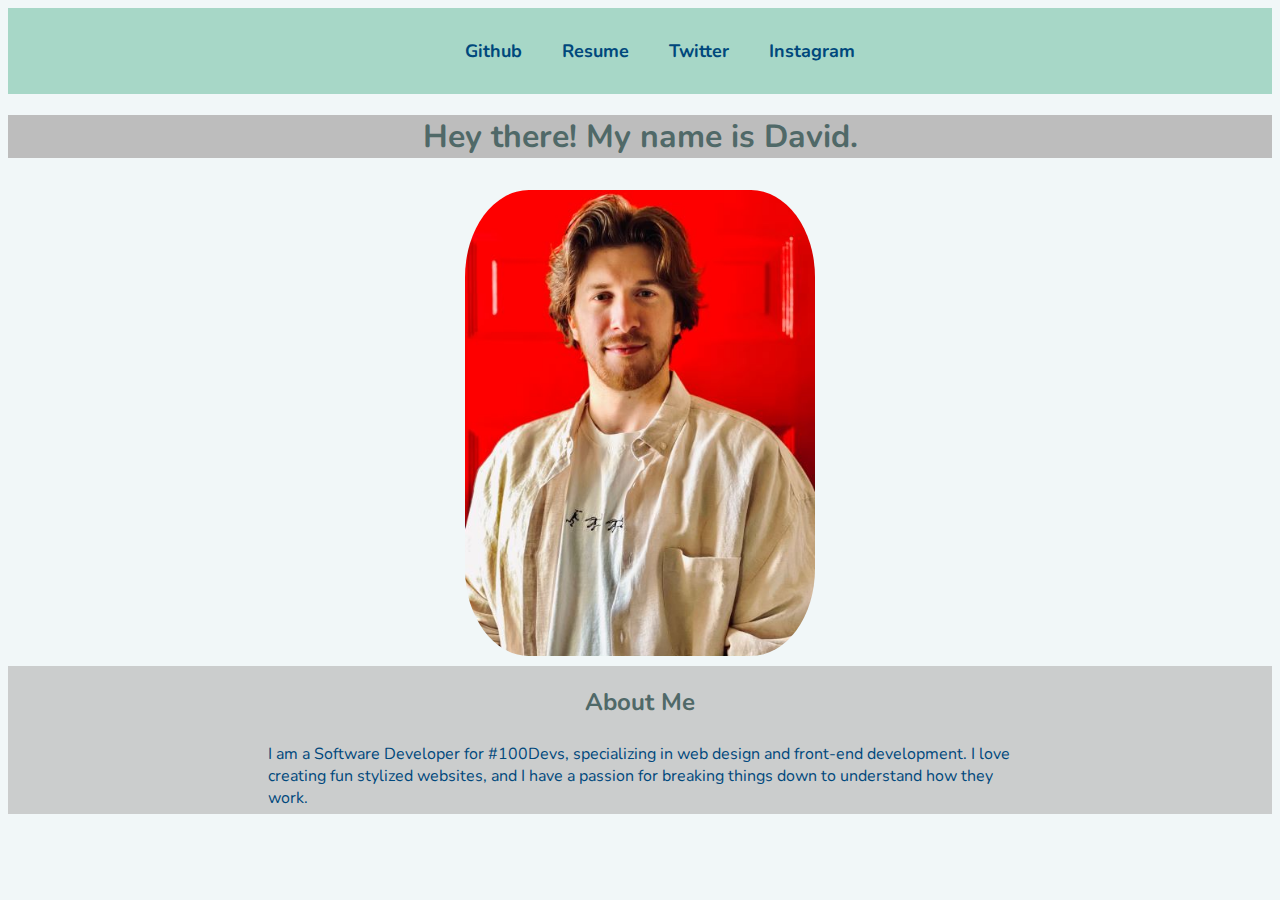
==== src/index.html @ 5378ad56 "updated some styles and added variables to js file" ====
<!DOCTYPE html>
<html lang="en">
<head>
  <meta charset="UTF-8">
  <meta name="viewport" content="width=device-width, initial-scale=1.0">
  <title>David Cummings</title>
  <link rel="stylesheet" href="./style.css">
  <link rel="preconnect" href="https://fonts.gstatic.com">
  <link href="https://fonts.googleapis.com/css2?family=Nunito&display=swap" rel="stylesheet">
</head>
<body>
  <nav>
    <ul class="nav-list">
      <li class="li-github">Github</li>
      <li class="li-resume">Resume</li>
      <li class="li-twitter">Twitter</li>
      <li class="li-instagram">Instagram</li>
    </ul>
  </nav>
  <header>
    <h1 class="header-h1">Hey there!  My name is David.</h1>
  </header>
  <div class="img-container">
    <img class="portfolio-photo" src="/Images/portfoliophoto(small).jpg" alt="no image">
  </div>
  <main>
    <h2 class="about-me-h2">About Me</h2>
    <p class="about-me-p">
      I am a Software Developer for #100Devs, specializing in web design and front-end development.  I love creating fun stylized websites, and I have a passion
      for breaking things down to understand how they work.
    </p>
  </main>  
  <script src="./script.js"></script>
</body>
</html>
---- src/style.css ----
* {
  font-family: 'Nunito', sans-serif;
}

html {
  background: rgba(235, 244, 245, 0.685);
}

.header-h1 {
  background: rgb(189, 189, 189);
}

.header-h1, .about-me-h2 {
  color: #506968;
}

nav {
  display: flex;
  justify-content: center;
  align-items: center;
}

.nav-list, .about-me-p {
  color: #00487C;
}

.header-h1 {
  text-align: center;
}

nav {
  width: 100%;
  background: #64bb9a86;
}

.nav-list {
  display: inline-flex;
  list-style-type: none;
}

.nav-list li:hover {
  background: #549e8286;
  text-decoration: underline;
}

.nav-list li {
  font-size: large;
  font-weight: 700;
  align-items: center;
  justify-content: center;
  padding: 15px 20px;
  cursor: pointer;
}

main {
  background: rgba(185, 185, 185, 0.692);
  display: flex;
  flex-direction: column;
  justify-content: space-between;
}

main > h2 {
  text-align: center;
}

main > p {
  margin: 5px 20px;
  padding: 0 15rem;
}

.img-container {
  display: flex;
  align-items: center;
  justify-content: center;
}

.portfolio-photo {
  max-width: 350px;
  max-height: 466px;
  border-radius: 20%;
  padding: 10px;
}
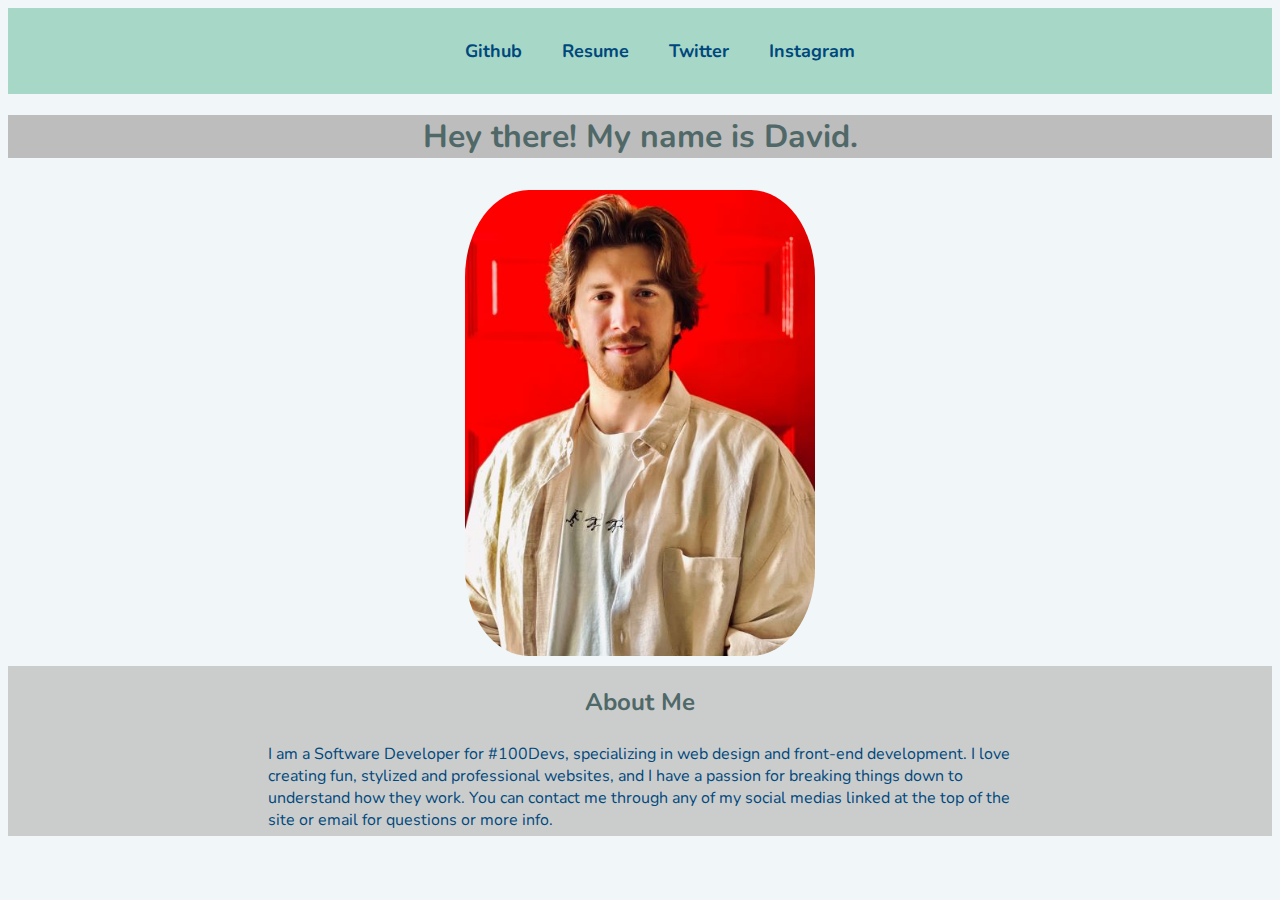
==== commit 9489f142: "updated text" ====
--- a/src/index.html
+++ b/src/index.html
@@ -26,8 +26,8 @@
   <main>
     <h2 class="about-me-h2">About Me</h2>
     <p class="about-me-p">
-      I am a Software Developer for #100Devs, specializing in web design and front-end development.  I love creating fun stylized websites, and I have a passion
-      for breaking things down to understand how they work.
+      I am a Software Developer for #100Devs, specializing in web design and front-end development.  I love creating fun, stylized and professional websites, and I have a passion
+      for breaking things down to understand how they work.  You can contact me through any of my social medias linked at the top of the site or email for questions or more info.
     </p>
   </main>  
   <script src="./script.js"></script>
--- a/src/style.css
+++ b/src/style.css
@@ -39,7 +39,6 @@
 }
 
 .nav-list li:hover {
-  background: #549e8286;
   text-decoration: underline;
 }
 
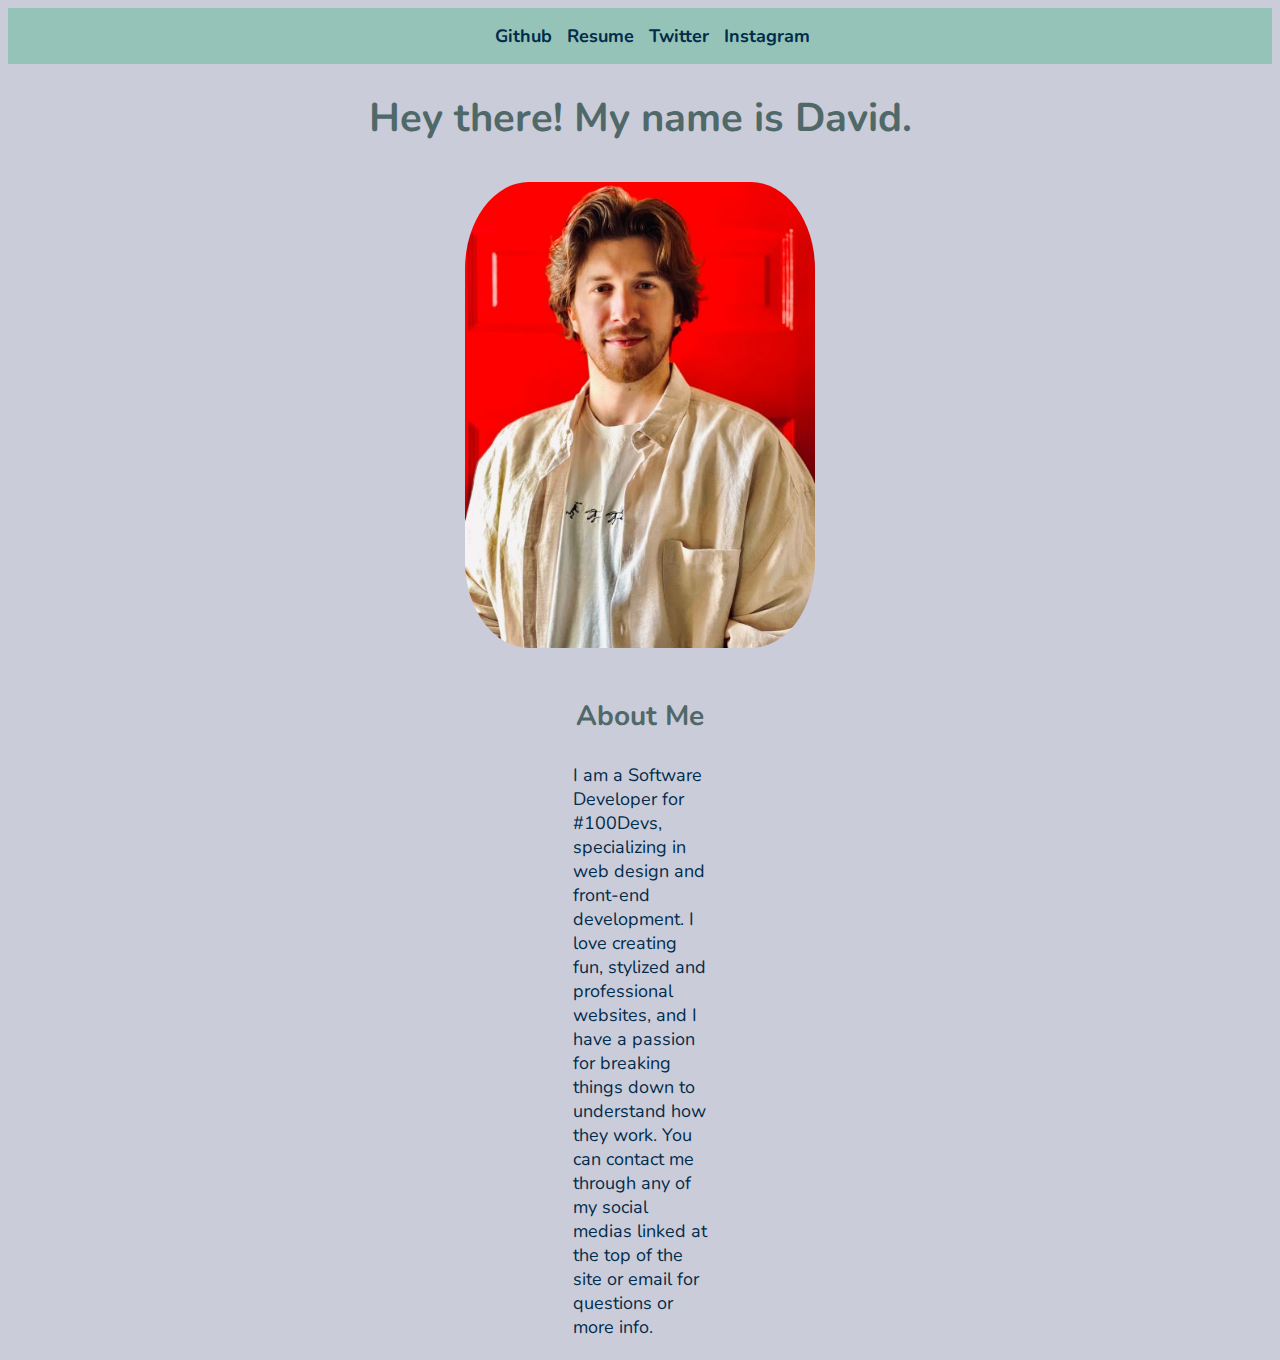
==== commit bc9b6a5e: "edited title" ====
--- a/src/index.html
+++ b/src/index.html
@@ -3,7 +3,7 @@
 <head>
   <meta charset="UTF-8">
   <meta name="viewport" content="width=device-width, initial-scale=1.0">
-  <title>David Cummings</title>
+  <title>David Cummings' Portfolio</title>
   <link rel="stylesheet" href="./style.css">
   <link rel="preconnect" href="https://fonts.gstatic.com">
   <link href="https://fonts.googleapis.com/css2?family=Nunito&display=swap" rel="stylesheet">
--- a/src/style.css
+++ b/src/style.css
@@ -3,11 +3,7 @@
 }
 
 html {
-  background: rgba(235, 244, 245, 0.685);
-}
-
-.header-h1 {
-  background: rgb(189, 189, 189);
+  background: rgb(203, 204, 218);
 }
 
 .header-h1, .about-me-h2 {
@@ -21,10 +17,11 @@
 }
 
 .nav-list, .about-me-p {
-  color: #00487C;
+  color: #022c4b;
 }
 
 .header-h1 {
+  font-size: 40px;
   text-align: center;
 }
 
@@ -45,26 +42,26 @@
 .nav-list li {
   font-size: large;
   font-weight: 700;
-  align-items: center;
-  justify-content: center;
-  padding: 15px 20px;
+  padding-right: 15px;
   cursor: pointer;
 }
 
 main {
-  background: rgba(185, 185, 185, 0.692);
   display: flex;
   flex-direction: column;
   justify-content: space-between;
+  margin: 1rem 25rem;
 }
 
 main > h2 {
   text-align: center;
+  font-size: 28px;
 }
 
 main > p {
-  margin: 5px 20px;
-  padding: 0 15rem;
+  font-size: 18px;
+  margin: 5px;
+  padding: 0 10rem;
 }
 
 .img-container {
@@ -78,4 +75,13 @@
   max-height: 466px;
   border-radius: 20%;
   padding: 10px;
+}
+
+@media only screen and (max-width: 600px) {
+  main {
+    margin: 0 auto;
+  }
+  main > p {
+    padding: 0;
+  }
 }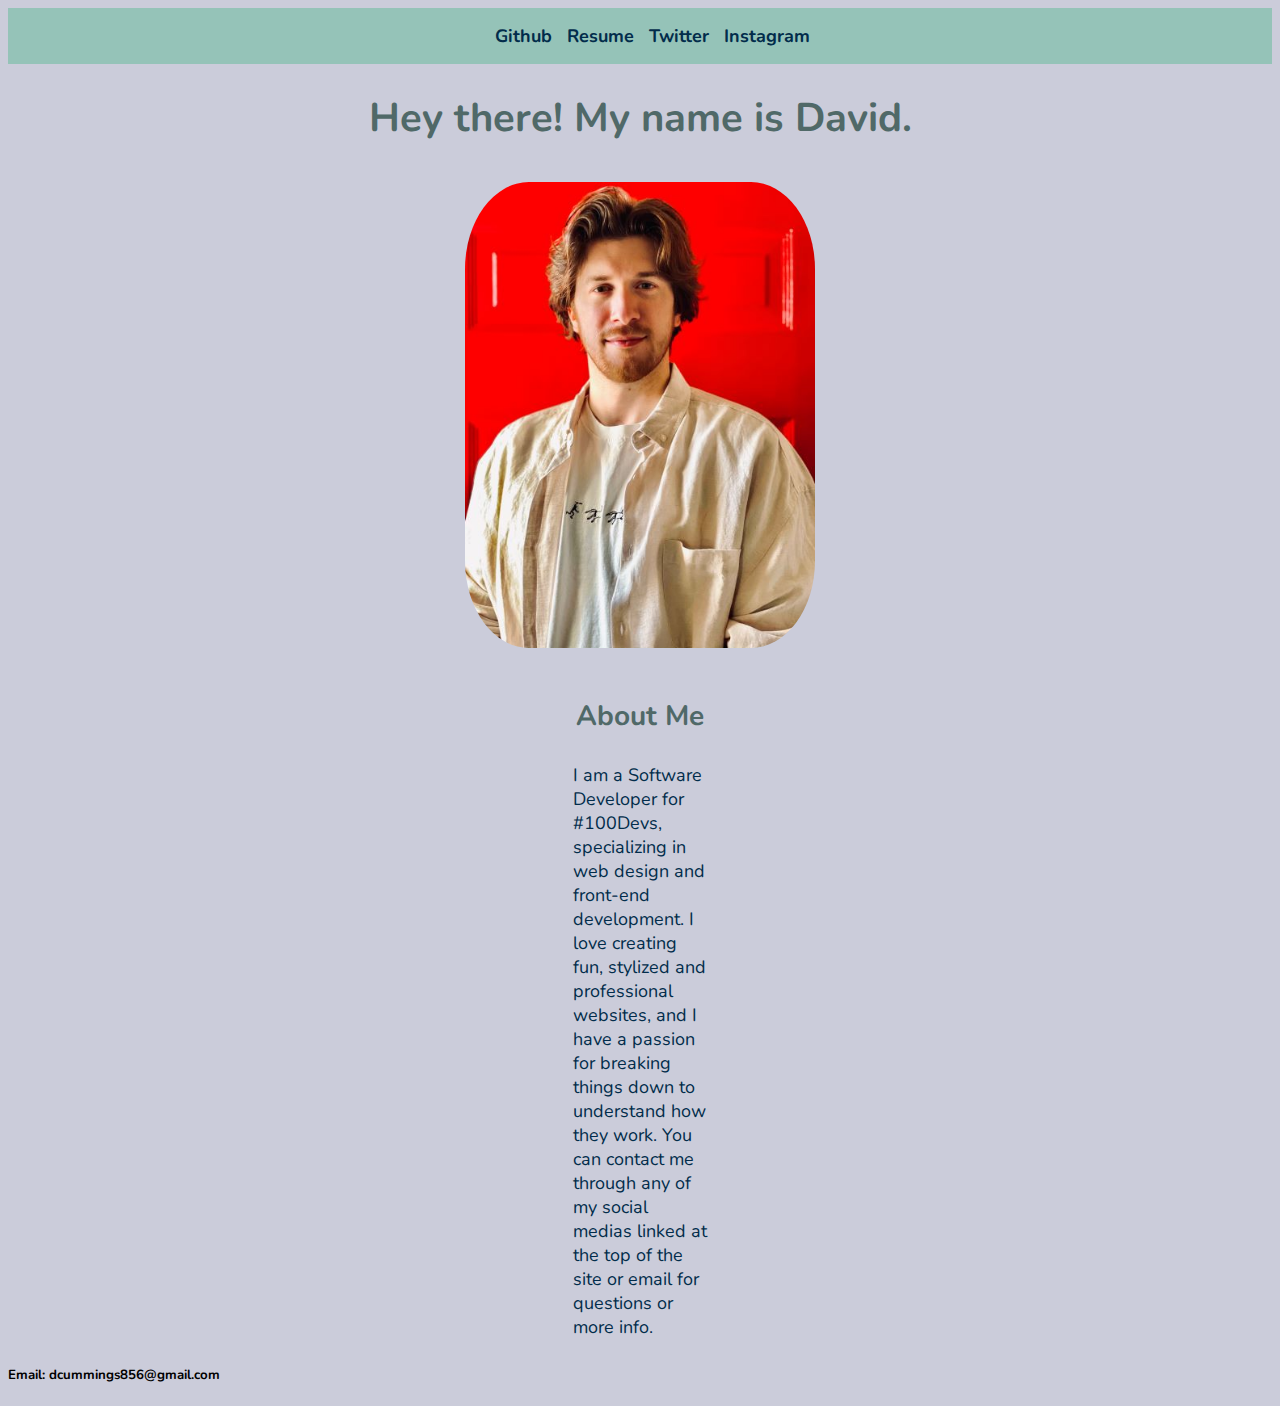
==== commit c9075c7b: "added email" ====
--- a/src/index.html
+++ b/src/index.html
@@ -29,7 +29,8 @@
       I am a Software Developer for #100Devs, specializing in web design and front-end development.  I love creating fun, stylized and professional websites, and I have a passion
       for breaking things down to understand how they work.  You can contact me through any of my social medias linked at the top of the site or email for questions or more info.
     </p>
-  </main>  
+  </main>
+  <h5>Email: dcummings856@gmail.com</h5>  
   <script src="./script.js"></script>
 </body>
 </html>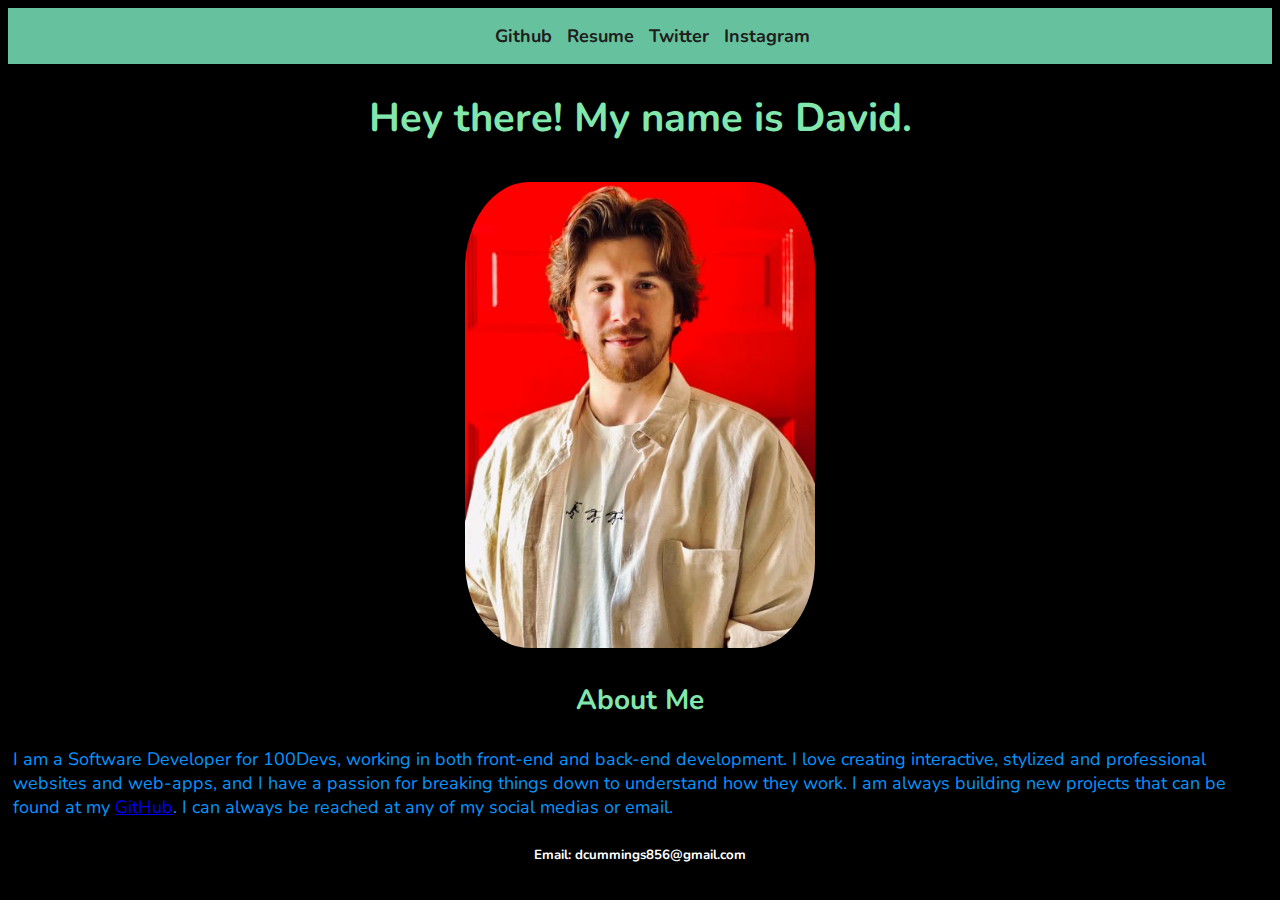
==== commit ddce2dc3: "edited text and style" ====
--- a/src/index.html
+++ b/src/index.html
@@ -3,7 +3,7 @@
 <head>
   <meta charset="UTF-8">
   <meta name="viewport" content="width=device-width, initial-scale=1.0">
-  <title>David Cummings' Portfolio</title>
+  <title>David Cummings</title>
   <link rel="stylesheet" href="./style.css">
   <link rel="preconnect" href="https://fonts.gstatic.com">
   <link href="https://fonts.googleapis.com/css2?family=Nunito&display=swap" rel="stylesheet">
@@ -26,8 +26,9 @@
   <main>
     <h2 class="about-me-h2">About Me</h2>
     <p class="about-me-p">
-      I am a Software Developer for #100Devs, specializing in web design and front-end development.  I love creating fun, stylized and professional websites, and I have a passion
-      for breaking things down to understand how they work.  You can contact me through any of my social medias linked at the top of the site or email for questions or more info.
+      I am a Software Developer for 100Devs, working in both front-end and back-end development.  I love creating interactive, stylized and professional websites and web-apps, and I have a passion
+      for breaking things down to understand how they work.  I am always building new projects that can be found at my <a href="https://github.com/dcummings856" target="_blank">GitHub</a>.
+      I can always be reached at any of my social medias or email.
     </p>
   </main>
   <h5>Email: dcummings856@gmail.com</h5>  
--- a/src/style.css
+++ b/src/style.css
@@ -3,35 +3,28 @@
 }
 
 html {
-  background: rgb(203, 204, 218);
+  background: rgb(0, 0, 0);
 }
 
 .header-h1, .about-me-h2 {
-  color: #506968;
+  color: #82e7ac;
 }
 
 nav {
   display: flex;
   justify-content: center;
   align-items: center;
+  width: 100%;
+  background: #83f8cbc7;
 }
 
-.nav-list, .about-me-p {
-  color: #022c4b;
-}
-
-.header-h1 {
-  font-size: 40px;
-  text-align: center;
-}
-
-nav {
-  width: 100%;
-  background: #64bb9a86;
+.about-me-p {
+  color: #0496ff;
 }
 
 .nav-list {
   display: inline-flex;
+  color: rgb(31, 29, 29);
   list-style-type: none;
 }
 
@@ -44,6 +37,11 @@
   font-weight: 700;
   padding-right: 15px;
   cursor: pointer;
+}
+
+.header-h1 {
+  font-size: 40px;
+  text-align: center;
 }
 
 main {
@@ -77,7 +75,12 @@
   padding: 10px;
 }
 
-@media only screen and (max-width: 600px) {
+h5 {
+  text-align: center;
+  color: white;
+}
+
+@media only screen and (max-width: 1500px) {
   main {
     margin: 0 auto;
   }
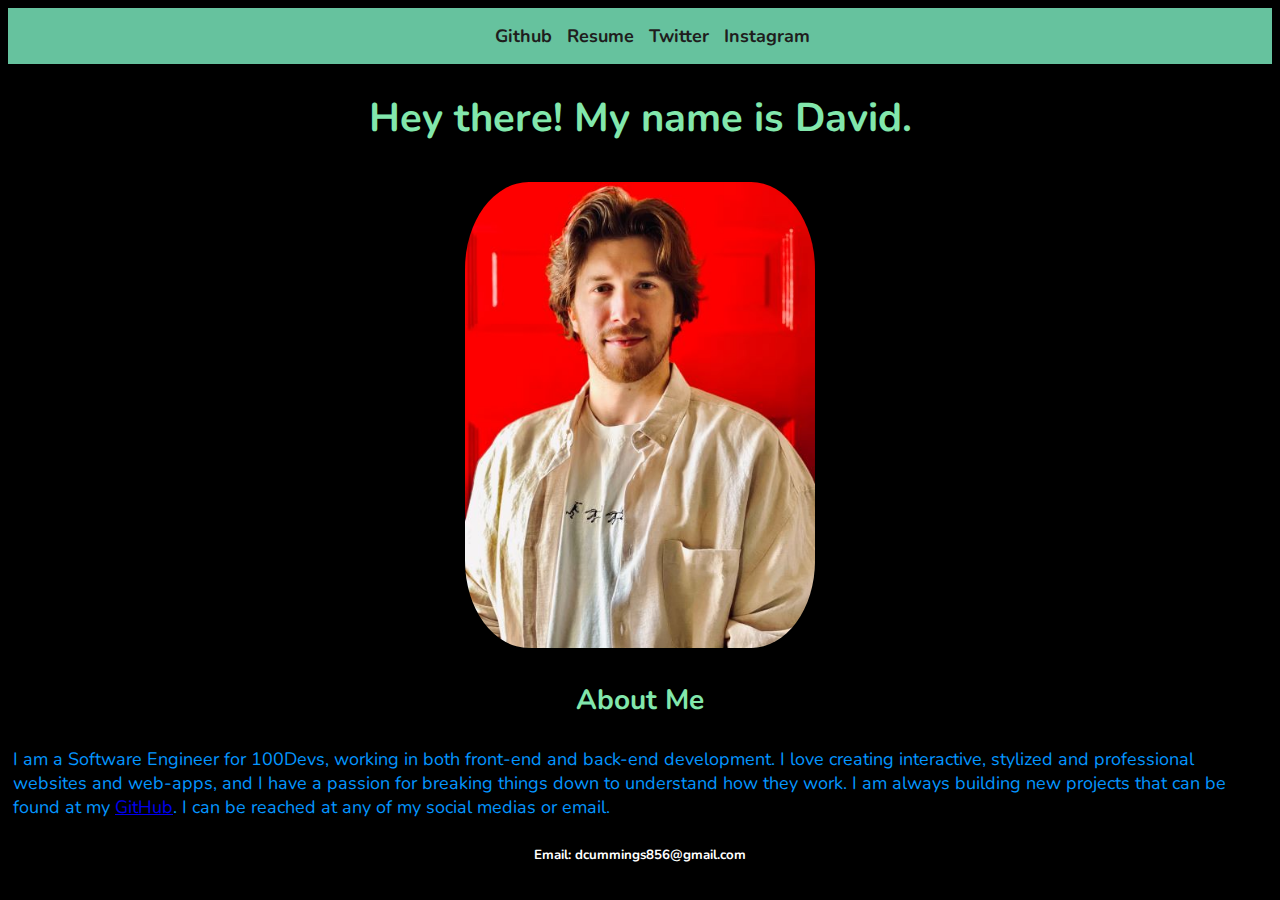
==== commit ae88ff58: "p text" ====
--- a/src/index.html
+++ b/src/index.html
@@ -26,9 +26,9 @@
   <main>
     <h2 class="about-me-h2">About Me</h2>
     <p class="about-me-p">
-      I am a Software Developer for 100Devs, working in both front-end and back-end development.  I love creating interactive, stylized and professional websites and web-apps, and I have a passion
+      I am a Software Engineer for 100Devs, working in both front-end and back-end development.  I love creating interactive, stylized and professional websites and web-apps, and I have a passion
       for breaking things down to understand how they work.  I am always building new projects that can be found at my <a href="https://github.com/dcummings856" target="_blank">GitHub</a>.
-      I can always be reached at any of my social medias or email.
+      I can be reached at any of my social medias or email.
     </p>
   </main>
   <h5>Email: dcummings856@gmail.com</h5>  
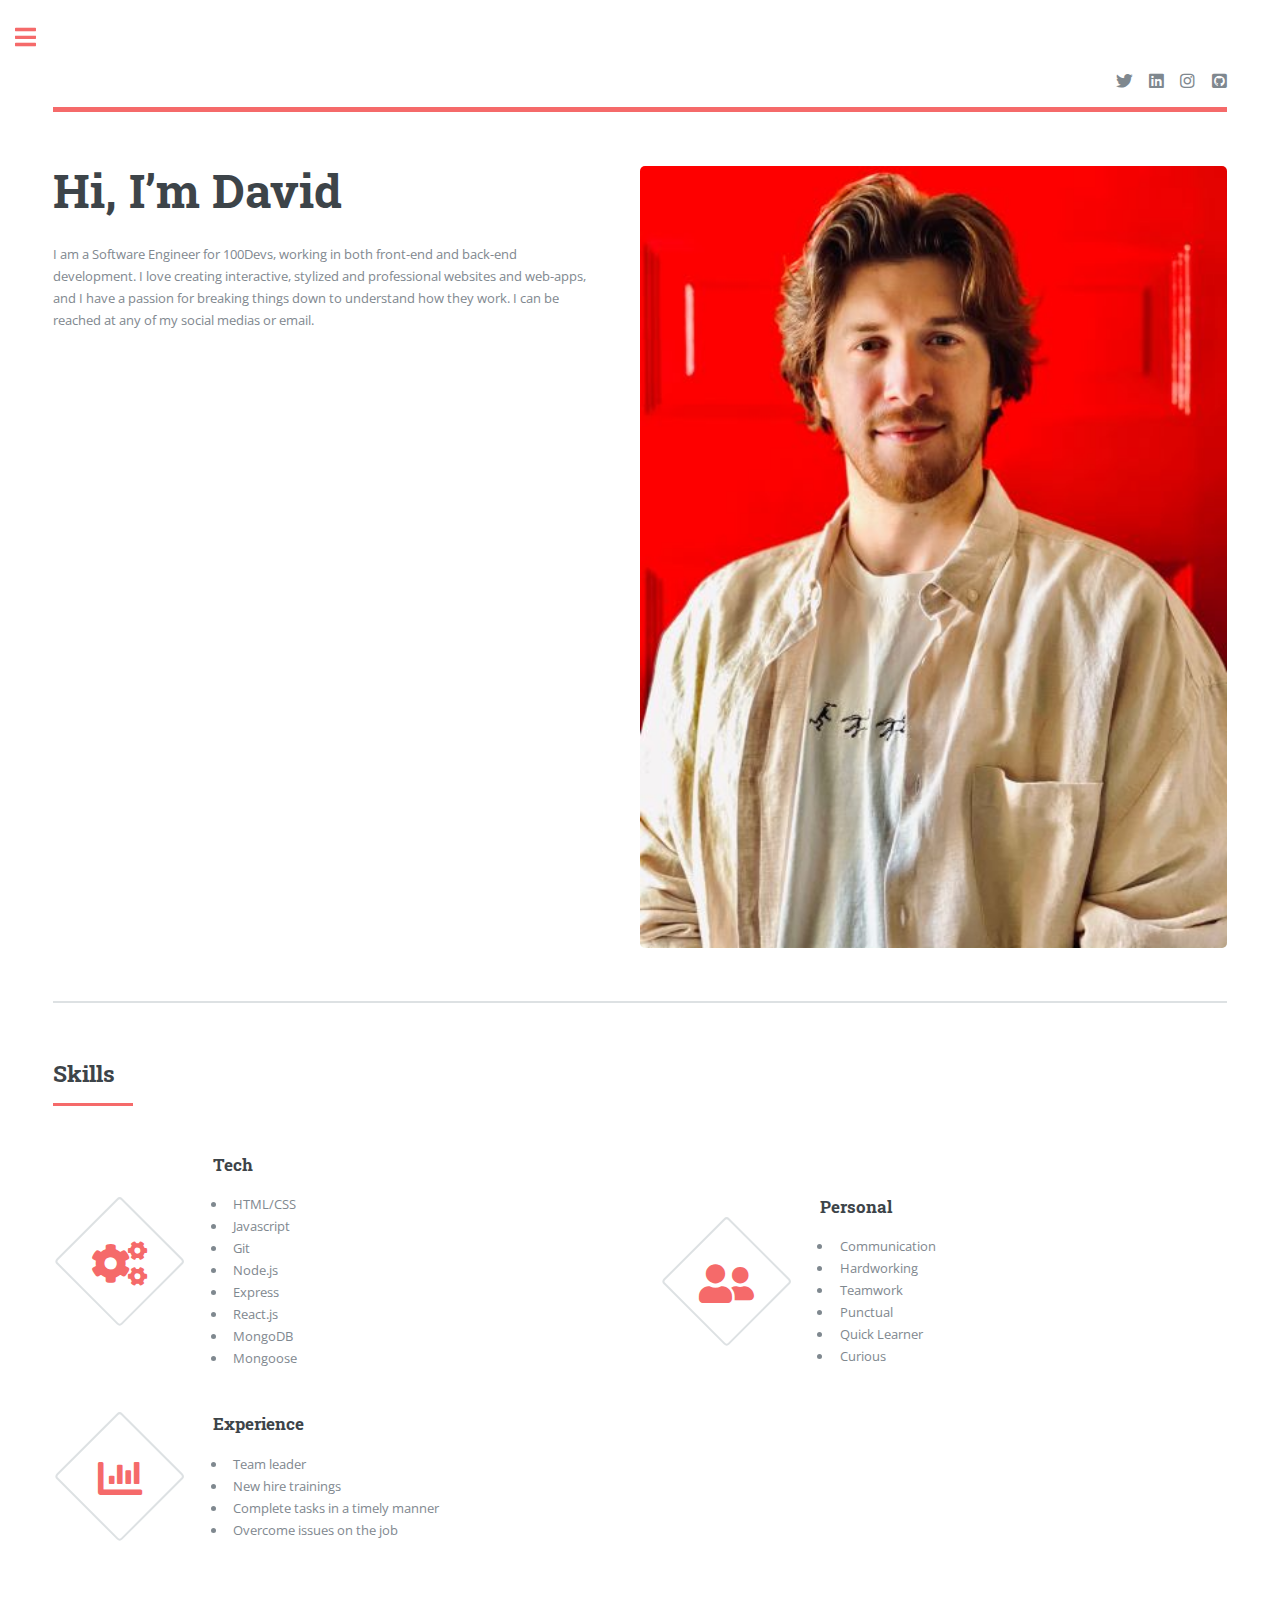
==== commit 331fd920: "changing directories" ====
--- a/src/index.html
+++ b/src/index.html
@@ -1,37 +1,154 @@
-<!DOCTYPE html>
-<html lang="en">
-<head>
-  <meta charset="UTF-8">
-  <meta name="viewport" content="width=device-width, initial-scale=1.0">
-  <title>David Cummings</title>
-  <link rel="stylesheet" href="./style.css">
-  <link rel="preconnect" href="https://fonts.gstatic.com">
-  <link href="https://fonts.googleapis.com/css2?family=Nunito&display=swap" rel="stylesheet">
-</head>
-<body>
-  <nav>
-    <ul class="nav-list">
-      <li class="li-github">Github</li>
-      <li class="li-resume">Resume</li>
-      <li class="li-twitter">Twitter</li>
-      <li class="li-instagram">Instagram</li>
-    </ul>
-  </nav>
-  <header>
-    <h1 class="header-h1">Hey there!  My name is David.</h1>
-  </header>
-  <div class="img-container">
-    <img class="portfolio-photo" src="/Images/portfoliophoto(small).jpg" alt="no image">
-  </div>
-  <main>
-    <h2 class="about-me-h2">About Me</h2>
-    <p class="about-me-p">
-      I am a Software Engineer for 100Devs, working in both front-end and back-end development.  I love creating interactive, stylized and professional websites and web-apps, and I have a passion
-      for breaking things down to understand how they work.  I am always building new projects that can be found at my <a href="https://github.com/dcummings856" target="_blank">GitHub</a>.
-      I can be reached at any of my social medias or email.
-    </p>
-  </main>
-  <h5>Email: dcummings856@gmail.com</h5>  
-  <script src="./script.js"></script>
-</body>
+<!DOCTYPE HTML>
+<!--
+	Editorial by HTML5 UP
+	html5up.net | @ajlkn
+	Free for personal and commercial use under the CCA 3.0 license (html5up.net/license)
+-->
+<html>
+	<head>
+		<title>David Cummings</title>
+		<meta charset="utf-8" />
+		<meta name="viewport" content="width=device-width, initial-scale=1, user-scalable=no" />
+		<link rel="stylesheet" href="assets/css/main.css" />
+	</head>
+	<body class="is-preload">
+
+		<!-- Wrapper -->
+			<div id="wrapper" class="top">
+
+				<!-- Main -->
+					<div id="main">
+						<div class="inner">
+
+							<!-- Header -->
+								<header id="header">
+									<!-- <a href="index.html" class="logo"><strong>Portfolio</strong> by David Cummings</a> -->
+									<ul class="icons">
+										<li><a href="https://twitter.com/dcummings856" class="icon brands fa-twitter" target="_blank"><span class="label">Twitter</span></a></li>
+										<li><a href="https://www.linkedin.com/in/david-cummings-dev/" class="icon brands fab fa-linkedin" target="_blank"><span class="label">LinkedIn</span></a></li>
+										<li><a href="https://www.instagram.com/davecummings/?hl=en" class="icon brands fa-instagram" target="_blank"><span class="label">Instagram</span></a></li>
+										<li><a href="https://github.com/dcummings856" class="icon brands fa-github-square" target="_blank"><span class="label">Github</span></a></li>
+									</ul>
+								</header>
+
+							<!-- Banner -->
+								<section id="banner">
+									<div class="content">
+										<header>
+											<h1>Hi, I’m David</h1>
+										</header>
+										<p>I am a Software Engineer for 100Devs, working in both front-end and back-end development.  I love creating interactive, stylized and professional websites and 
+											web-apps, and I have a passion for breaking things down to understand how they work.  I can be reached at any of my social medias or email.</p>
+									</div>
+									<span class="image object">
+										<img src="portfoliophoto(small).jpg" alt="" />
+									</span>
+								</section>
+
+							<!-- Section -->
+								<section>
+									<header class="major">
+										<h2 id="skills">Skills</h2>
+									</header>
+									<div class="features">
+										<article>
+											<span class="icon solid fas fa-cogs"></span>
+											<div class="content">
+												<h3>Tech</h3>
+												<ul>
+													<li>HTML/CSS</li>
+													<li>Javascript</li>
+													<li>Git</li>
+													<li>Node.js</li>
+													<li>Express</li>
+													<li>React.js</li>
+													<li>MongoDB</li>
+													<li>Mongoose</li>
+												</ul>
+											</div>
+										</article>
+										<article>
+											<span class="icon solid fas fa-user-friends"></span>
+											<div class="content">
+												<h3>Personal</h3>
+												<ul>
+													<li>Communication</li>
+													<li>Hardworking</li>
+													<li>Teamwork</li>
+													<li>Punctual</li>
+													<li>Quick Learner</li>
+													<li>Curious</li>
+												</ul>
+											</div>
+										</article>
+										<article>
+											<span class="icon solid fas fa-chart-bar"></span>
+											<div class="content">
+												<h3>Experience</h3>
+												<ul>
+													<li>Team leader</li>
+													<li>New hire trainings</li>
+													<li>Complete tasks in a timely manner</li>
+													<li>Overcome issues on the job</li>
+												</ul>
+											</div>
+										</article>
+										<!-- <article>
+											<span class="icon solid fas fa-paper-plane"></span>
+											<div class="content">
+												<h3>Extra</h3>
+
+											</div>
+										</article> -->
+									</div>
+								</section>
+						</div>
+					</div>
+
+				<!-- Sidebar -->
+					<div id="sidebar">
+						<div class="inner">
+
+							<!-- Menu -->
+								<nav id="menu">
+									<header class="major">
+										<h2>Menu</h2>
+									</header>
+									<ul>
+										<li><a href="#top">Home</a></li>
+										<li><a href="#skills">Skills</a></li>
+										<!-- <li><a href="elements.html">Elements</a></li> -->
+									</ul>
+								</nav>
+
+							<!-- Section -->
+								<section>
+									<header class="major">
+										<h2>Get in touch</h2>
+									</header>
+									<p>Any inquiries or questions please feel free to reach out!</p>
+									<ul class="contact">
+										<li class="icon solid fa-envelope"><a href="#">dcummings856@gmail.com</a></li>
+										<li class="icon solid fa-phone">(856)776-9540</li>
+									</ul>
+								</section>
+
+							<!-- Footer -->
+								<footer id="footer">
+									<p class="copyright">&copy; Untitled. All rights reserved. Design: <a href="https://html5up.net">HTML5 UP</a>.</p>
+								</footer>
+
+						</div>
+					</div>
+
+			</div>
+
+		<!-- Scripts -->
+			<script src="assets/js/jquery.min.js"></script>
+			<script src="assets/js/browser.min.js"></script>
+			<script src="assets/js/breakpoints.min.js"></script>
+			<script src="assets/js/util.js"></script>
+			<script src="assets/js/main.js"></script>
+
+	</body>
 </html>--- a/src/assets/css/main.css
+++ b/src/assets/css/main.css
@@ -0,0 +1,2273 @@
+@import url(fontawesome-all.min.css);
+@import url("https://fonts.googleapis.com/css?family=Open+Sans:400,600,400italic,600italic|Roboto+Slab:400,700");
+/*
+	Editorial by HTML5 UP
+	html5up.net | @ajlkn
+	Free for personal and commercial use under the CCA 3.0 license (html5up.net/license)
+*/
+html, body, div, span, applet, object,
+iframe, h1, h2, h3, h4, h5, h6, p, blockquote,
+pre, a, abbr, acronym, address, big, cite,
+code, del, dfn, em, img, ins, kbd, q, s, samp,
+small, strike, strong, sub, sup, tt, var, b,
+u, i, center, dl, dt, dd, ol, ul, li, fieldset,
+form, label, legend, table, caption, tbody,
+tfoot, thead, tr, th, td, article, aside,
+canvas, details, embed, figure, figcaption,
+footer, header, hgroup, menu, nav, output, ruby,
+section, summary, time, mark, audio, video {
+  margin: 0;
+  padding: 0;
+  border: 0;
+  font-size: 100%;
+  font: inherit;
+  vertical-align: baseline; }
+
+article, aside, details, figcaption, figure,
+footer, header, hgroup, menu, nav, section {
+  display: block; }
+
+body {
+  line-height: 1; }
+
+ol, ul {
+  list-style: none; }
+
+blockquote, q {
+  quotes: none; }
+  blockquote:before, blockquote:after, q:before, q:after {
+    content: '';
+    content: none; }
+
+table {
+  border-collapse: collapse;
+  border-spacing: 0; }
+
+body {
+  -webkit-text-size-adjust: none; }
+
+mark {
+  background-color: transparent;
+  color: inherit; }
+
+input::-moz-focus-inner {
+  border: 0;
+  padding: 0; }
+
+input, select, textarea {
+  -moz-appearance: none;
+  -webkit-appearance: none;
+  -ms-appearance: none;
+  appearance: none; }
+
+/* Basic */
+@-ms-viewport {
+  width: device-width; }
+
+body {
+  -ms-overflow-style: scrollbar; }
+
+@media screen and (max-width: 480px) {
+  html, body {
+    min-width: 320px; } }
+
+html {
+  box-sizing: border-box; }
+
+*, *:before, *:after {
+  box-sizing: inherit; }
+
+body {
+  background: #ffffff; }
+  body.is-preload *, body.is-preload *:before, body.is-preload *:after, body.is-resizing *, body.is-resizing *:before, body.is-resizing *:after {
+    -moz-animation: none !important;
+    -webkit-animation: none !important;
+    -ms-animation: none !important;
+    animation: none !important;
+    -moz-transition: none !important;
+    -webkit-transition: none !important;
+    -ms-transition: none !important;
+    transition: none !important; }
+
+/* Type */
+body, input, select, textarea {
+  color: #7f888f;
+  font-family: "Open Sans", sans-serif;
+  font-size: 13pt;
+  font-weight: 400;
+  line-height: 1.65; }
+  @media screen and (max-width: 1680px) {
+    body, input, select, textarea {
+      font-size: 11pt; } }
+  @media screen and (max-width: 1280px) {
+    body, input, select, textarea {
+      font-size: 10pt; } }
+  @media screen and (max-width: 360px) {
+    body, input, select, textarea {
+      font-size: 9pt; } }
+
+a {
+  -moz-transition: color 0.2s ease-in-out, border-bottom-color 0.2s ease-in-out;
+  -webkit-transition: color 0.2s ease-in-out, border-bottom-color 0.2s ease-in-out;
+  -ms-transition: color 0.2s ease-in-out, border-bottom-color 0.2s ease-in-out;
+  transition: color 0.2s ease-in-out, border-bottom-color 0.2s ease-in-out;
+  border-bottom: dotted 1px;
+  color: #f56a6a;
+  text-decoration: none; }
+  a:hover {
+    border-bottom-color: #f56a6a;
+    color: #f56a6a !important; }
+    a:hover strong {
+      color: inherit; }
+
+strong, b {
+  color: #3d4449;
+  font-weight: 600; }
+
+em, i {
+  font-style: italic; }
+
+p {
+  margin: 0 0 2em 0; }
+
+h1, h2, h3, h4, h5, h6 {
+  color: #3d4449;
+  font-family: "Roboto Slab", serif;
+  font-weight: 700;
+  line-height: 1.5;
+  margin: 0 0 1em 0; }
+  h1 a, h2 a, h3 a, h4 a, h5 a, h6 a {
+    color: inherit;
+    text-decoration: none;
+    border-bottom: 0; }
+
+h1 {
+  font-size: 4em;
+  margin: 0 0 0.5em 0;
+  line-height: 1.3; }
+
+h2 {
+  font-size: 1.75em; }
+
+h3 {
+  font-size: 1.25em; }
+
+h4 {
+  font-size: 1.1em; }
+
+h5 {
+  font-size: 0.9em; }
+
+h6 {
+  font-size: 0.7em; }
+
+@media screen and (max-width: 1680px) {
+  h1 {
+    font-size: 3.5em; } }
+
+@media screen and (max-width: 980px) {
+  h1 {
+    font-size: 3.25em; } }
+
+@media screen and (max-width: 736px) {
+  h1 {
+    font-size: 2em;
+    line-height: 1.4; }
+  h2 {
+    font-size: 1.5em; } }
+
+sub {
+  font-size: 0.8em;
+  position: relative;
+  top: 0.5em; }
+
+sup {
+  font-size: 0.8em;
+  position: relative;
+  top: -0.5em; }
+
+blockquote {
+  border-left: solid 3px rgba(210, 215, 217, 0.75);
+  font-style: italic;
+  margin: 0 0 2em 0;
+  padding: 0.5em 0 0.5em 2em; }
+
+code {
+  background: rgba(230, 235, 237, 0.25);
+  border-radius: 0.375em;
+  border: solid 1px rgba(210, 215, 217, 0.75);
+  font-family: "Courier New", monospace;
+  font-size: 0.9em;
+  margin: 0 0.25em;
+  padding: 0.25em 0.65em; }
+
+pre {
+  -webkit-overflow-scrolling: touch;
+  font-family: "Courier New", monospace;
+  font-size: 0.9em;
+  margin: 0 0 2em 0; }
+  pre code {
+    display: block;
+    line-height: 1.75;
+    padding: 1em 1.5em;
+    overflow-x: auto; }
+
+hr {
+  border: 0;
+  border-bottom: solid 1px rgba(210, 215, 217, 0.75);
+  margin: 2em 0; }
+  hr.major {
+    margin: 3em 0; }
+
+.align-left {
+  text-align: left; }
+
+.align-center {
+  text-align: center; }
+
+.align-right {
+  text-align: right; }
+
+/* Row */
+.row {
+  display: flex;
+  flex-wrap: wrap;
+  box-sizing: border-box;
+  align-items: stretch; }
+  .row > * {
+    box-sizing: border-box; }
+  .row.gtr-uniform > * > :last-child {
+    margin-bottom: 0; }
+  .row.aln-left {
+    justify-content: flex-start; }
+  .row.aln-center {
+    justify-content: center; }
+  .row.aln-right {
+    justify-content: flex-end; }
+  .row.aln-top {
+    align-items: flex-start; }
+  .row.aln-middle {
+    align-items: center; }
+  .row.aln-bottom {
+    align-items: flex-end; }
+  .row > .imp {
+    order: -1; }
+  .row > .col-1 {
+    width: 8.33333%; }
+  .row > .off-1 {
+    margin-left: 8.33333%; }
+  .row > .col-2 {
+    width: 16.66667%; }
+  .row > .off-2 {
+    margin-left: 16.66667%; }
+  .row > .col-3 {
+    width: 25%; }
+  .row > .off-3 {
+    margin-left: 25%; }
+  .row > .col-4 {
+    width: 33.33333%; }
+  .row > .off-4 {
+    margin-left: 33.33333%; }
+  .row > .col-5 {
+    width: 41.66667%; }
+  .row > .off-5 {
+    margin-left: 41.66667%; }
+  .row > .col-6 {
+    width: 50%; }
+  .row > .off-6 {
+    margin-left: 50%; }
+  .row > .col-7 {
+    width: 58.33333%; }
+  .row > .off-7 {
+    margin-left: 58.33333%; }
+  .row > .col-8 {
+    width: 66.66667%; }
+  .row > .off-8 {
+    margin-left: 66.66667%; }
+  .row > .col-9 {
+    width: 75%; }
+  .row > .off-9 {
+    margin-left: 75%; }
+  .row > .col-10 {
+    width: 83.33333%; }
+  .row > .off-10 {
+    margin-left: 83.33333%; }
+  .row > .col-11 {
+    width: 91.66667%; }
+  .row > .off-11 {
+    margin-left: 91.66667%; }
+  .row > .col-12 {
+    width: 100%; }
+  .row > .off-12 {
+    margin-left: 100%; }
+  .row.gtr-0 {
+    margin-top: 0;
+    margin-left: 0em; }
+    .row.gtr-0 > * {
+      padding: 0 0 0 0em; }
+    .row.gtr-0.gtr-uniform {
+      margin-top: 0em; }
+      .row.gtr-0.gtr-uniform > * {
+        padding-top: 0em; }
+  .row.gtr-25 {
+    margin-top: 0;
+    margin-left: -0.375em; }
+    .row.gtr-25 > * {
+      padding: 0 0 0 0.375em; }
+    .row.gtr-25.gtr-uniform {
+      margin-top: -0.375em; }
+      .row.gtr-25.gtr-uniform > * {
+        padding-top: 0.375em; }
+  .row.gtr-50 {
+    margin-top: 0;
+    margin-left: -0.75em; }
+    .row.gtr-50 > * {
+      padding: 0 0 0 0.75em; }
+    .row.gtr-50.gtr-uniform {
+      margin-top: -0.75em; }
+      .row.gtr-50.gtr-uniform > * {
+        padding-top: 0.75em; }
+  .row {
+    margin-top: 0;
+    margin-left: -1.5em; }
+    .row > * {
+      padding: 0 0 0 1.5em; }
+    .row.gtr-uniform {
+      margin-top: -1.5em; }
+      .row.gtr-uniform > * {
+        padding-top: 1.5em; }
+  .row.gtr-150 {
+    margin-top: 0;
+    margin-left: -2.25em; }
+    .row.gtr-150 > * {
+      padding: 0 0 0 2.25em; }
+    .row.gtr-150.gtr-uniform {
+      margin-top: -2.25em; }
+      .row.gtr-150.gtr-uniform > * {
+        padding-top: 2.25em; }
+  .row.gtr-200 {
+    margin-top: 0;
+    margin-left: -3em; }
+    .row.gtr-200 > * {
+      padding: 0 0 0 3em; }
+    .row.gtr-200.gtr-uniform {
+      margin-top: -3em; }
+      .row.gtr-200.gtr-uniform > * {
+        padding-top: 3em; }
+  @media screen and (max-width: 1680px) {
+    .row {
+      display: flex;
+      flex-wrap: wrap;
+      box-sizing: border-box;
+      align-items: stretch; }
+      .row > * {
+        box-sizing: border-box; }
+      .row.gtr-uniform > * > :last-child {
+        margin-bottom: 0; }
+      .row.aln-left {
+        justify-content: flex-start; }
+      .row.aln-center {
+        justify-content: center; }
+      .row.aln-right {
+        justify-content: flex-end; }
+      .row.aln-top {
+        align-items: flex-start; }
+      .row.aln-middle {
+        align-items: center; }
+      .row.aln-bottom {
+        align-items: flex-end; }
+      .row > .imp-xlarge {
+        order: -1; }
+      .row > .col-1-xlarge {
+        width: 8.33333%; }
+      .row > .off-1-xlarge {
+        margin-left: 8.33333%; }
+      .row > .col-2-xlarge {
+        width: 16.66667%; }
+      .row > .off-2-xlarge {
+        margin-left: 16.66667%; }
+      .row > .col-3-xlarge {
+        width: 25%; }
+      .row > .off-3-xlarge {
+        margin-left: 25%; }
+      .row > .col-4-xlarge {
+        width: 33.33333%; }
+      .row > .off-4-xlarge {
+        margin-left: 33.33333%; }
+      .row > .col-5-xlarge {
+        width: 41.66667%; }
+      .row > .off-5-xlarge {
+        margin-left: 41.66667%; }
+      .row > .col-6-xlarge {
+        width: 50%; }
+      .row > .off-6-xlarge {
+        margin-left: 50%; }
+      .row > .col-7-xlarge {
+        width: 58.33333%; }
+      .row > .off-7-xlarge {
+        margin-left: 58.33333%; }
+      .row > .col-8-xlarge {
+        width: 66.66667%; }
+      .row > .off-8-xlarge {
+        margin-left: 66.66667%; }
+      .row > .col-9-xlarge {
+        width: 75%; }
+      .row > .off-9-xlarge {
+        margin-left: 75%; }
+      .row > .col-10-xlarge {
+        width: 83.33333%; }
+      .row > .off-10-xlarge {
+        margin-left: 83.33333%; }
+      .row > .col-11-xlarge {
+        width: 91.66667%; }
+      .row > .off-11-xlarge {
+        margin-left: 91.66667%; }
+      .row > .col-12-xlarge {
+        width: 100%; }
+      .row > .off-12-xlarge {
+        margin-left: 100%; }
+      .row.gtr-0 {
+        margin-top: 0;
+        margin-left: 0em; }
+        .row.gtr-0 > * {
+          padding: 0 0 0 0em; }
+        .row.gtr-0.gtr-uniform {
+          margin-top: 0em; }
+          .row.gtr-0.gtr-uniform > * {
+            padding-top: 0em; }
+      .row.gtr-25 {
+        margin-top: 0;
+        margin-left: -0.375em; }
+        .row.gtr-25 > * {
+          padding: 0 0 0 0.375em; }
+        .row.gtr-25.gtr-uniform {
+          margin-top: -0.375em; }
+          .row.gtr-25.gtr-uniform > * {
+            padding-top: 0.375em; }
+      .row.gtr-50 {
+        margin-top: 0;
+        margin-left: -0.75em; }
+        .row.gtr-50 > * {
+          padding: 0 0 0 0.75em; }
+        .row.gtr-50.gtr-uniform {
+          margin-top: -0.75em; }
+          .row.gtr-50.gtr-uniform > * {
+            padding-top: 0.75em; }
+      .row {
+        margin-top: 0;
+        margin-left: -1.5em; }
+        .row > * {
+          padding: 0 0 0 1.5em; }
+        .row.gtr-uniform {
+          margin-top: -1.5em; }
+          .row.gtr-uniform > * {
+            padding-top: 1.5em; }
+      .row.gtr-150 {
+        margin-top: 0;
+        margin-left: -2.25em; }
+        .row.gtr-150 > * {
+          padding: 0 0 0 2.25em; }
+        .row.gtr-150.gtr-uniform {
+          margin-top: -2.25em; }
+          .row.gtr-150.gtr-uniform > * {
+            padding-top: 2.25em; }
+      .row.gtr-200 {
+        margin-top: 0;
+        margin-left: -3em; }
+        .row.gtr-200 > * {
+          padding: 0 0 0 3em; }
+        .row.gtr-200.gtr-uniform {
+          margin-top: -3em; }
+          .row.gtr-200.gtr-uniform > * {
+            padding-top: 3em; } }
+  @media screen and (max-width: 1280px) {
+    .row {
+      display: flex;
+      flex-wrap: wrap;
+      box-sizing: border-box;
+      align-items: stretch; }
+      .row > * {
+        box-sizing: border-box; }
+      .row.gtr-uniform > * > :last-child {
+        margin-bottom: 0; }
+      .row.aln-left {
+        justify-content: flex-start; }
+      .row.aln-center {
+        justify-content: center; }
+      .row.aln-right {
+        justify-content: flex-end; }
+      .row.aln-top {
+        align-items: flex-start; }
+      .row.aln-middle {
+        align-items: center; }
+      .row.aln-bottom {
+        align-items: flex-end; }
+      .row > .imp-large {
+        order: -1; }
+      .row > .col-1-large {
+        width: 8.33333%; }
+      .row > .off-1-large {
+        margin-left: 8.33333%; }
+      .row > .col-2-large {
+        width: 16.66667%; }
+      .row > .off-2-large {
+        margin-left: 16.66667%; }
+      .row > .col-3-large {
+        width: 25%; }
+      .row > .off-3-large {
+        margin-left: 25%; }
+      .row > .col-4-large {
+        width: 33.33333%; }
+      .row > .off-4-large {
+        margin-left: 33.33333%; }
+      .row > .col-5-large {
+        width: 41.66667%; }
+      .row > .off-5-large {
+        margin-left: 41.66667%; }
+      .row > .col-6-large {
+        width: 50%; }
+      .row > .off-6-large {
+        margin-left: 50%; }
+      .row > .col-7-large {
+        width: 58.33333%; }
+      .row > .off-7-large {
+        margin-left: 58.33333%; }
+      .row > .col-8-large {
+        width: 66.66667%; }
+      .row > .off-8-large {
+        margin-left: 66.66667%; }
+      .row > .col-9-large {
+        width: 75%; }
+      .row > .off-9-large {
+        margin-left: 75%; }
+      .row > .col-10-large {
+        width: 83.33333%; }
+      .row > .off-10-large {
+        margin-left: 83.33333%; }
+      .row > .col-11-large {
+        width: 91.66667%; }
+      .row > .off-11-large {
+        margin-left: 91.66667%; }
+      .row > .col-12-large {
+        width: 100%; }
+      .row > .off-12-large {
+        margin-left: 100%; }
+      .row.gtr-0 {
+        margin-top: 0;
+        margin-left: 0em; }
+        .row.gtr-0 > * {
+          padding: 0 0 0 0em; }
+        .row.gtr-0.gtr-uniform {
+          margin-top: 0em; }
+          .row.gtr-0.gtr-uniform > * {
+            padding-top: 0em; }
+      .row.gtr-25 {
+        margin-top: 0;
+        margin-left: -0.375em; }
+        .row.gtr-25 > * {
+          padding: 0 0 0 0.375em; }
+        .row.gtr-25.gtr-uniform {
+          margin-top: -0.375em; }
+          .row.gtr-25.gtr-uniform > * {
+            padding-top: 0.375em; }
+      .row.gtr-50 {
+        margin-top: 0;
+        margin-left: -0.75em; }
+        .row.gtr-50 > * {
+          padding: 0 0 0 0.75em; }
+        .row.gtr-50.gtr-uniform {
+          margin-top: -0.75em; }
+          .row.gtr-50.gtr-uniform > * {
+            padding-top: 0.75em; }
+      .row {
+        margin-top: 0;
+        margin-left: -1.5em; }
+        .row > * {
+          padding: 0 0 0 1.5em; }
+        .row.gtr-uniform {
+          margin-top: -1.5em; }
+          .row.gtr-uniform > * {
+            padding-top: 1.5em; }
+      .row.gtr-150 {
+        margin-top: 0;
+        margin-left: -2.25em; }
+        .row.gtr-150 > * {
+          padding: 0 0 0 2.25em; }
+        .row.gtr-150.gtr-uniform {
+          margin-top: -2.25em; }
+          .row.gtr-150.gtr-uniform > * {
+            padding-top: 2.25em; }
+      .row.gtr-200 {
+        margin-top: 0;
+        margin-left: -3em; }
+        .row.gtr-200 > * {
+          padding: 0 0 0 3em; }
+        .row.gtr-200.gtr-uniform {
+          margin-top: -3em; }
+          .row.gtr-200.gtr-uniform > * {
+            padding-top: 3em; } }
+  @media screen and (max-width: 980px) {
+    .row {
+      display: flex;
+      flex-wrap: wrap;
+      box-sizing: border-box;
+      align-items: stretch; }
+      .row > * {
+        box-sizing: border-box; }
+      .row.gtr-uniform > * > :last-child {
+        margin-bottom: 0; }
+      .row.aln-left {
+        justify-content: flex-start; }
+      .row.aln-center {
+        justify-content: center; }
+      .row.aln-right {
+        justify-content: flex-end; }
+      .row.aln-top {
+        align-items: flex-start; }
+      .row.aln-middle {
+        align-items: center; }
+      .row.aln-bottom {
+        align-items: flex-end; }
+      .row > .imp-medium {
+        order: -1; }
+      .row > .col-1-medium {
+        width: 8.33333%; }
+      .row > .off-1-medium {
+        margin-left: 8.33333%; }
+      .row > .col-2-medium {
+        width: 16.66667%; }
+      .row > .off-2-medium {
+        margin-left: 16.66667%; }
+      .row > .col-3-medium {
+        width: 25%; }
+      .row > .off-3-medium {
+        margin-left: 25%; }
+      .row > .col-4-medium {
+        width: 33.33333%; }
+      .row > .off-4-medium {
+        margin-left: 33.33333%; }
+      .row > .col-5-medium {
+        width: 41.66667%; }
+      .row > .off-5-medium {
+        margin-left: 41.66667%; }
+      .row > .col-6-medium {
+        width: 50%; }
+      .row > .off-6-medium {
+        margin-left: 50%; }
+      .row > .col-7-medium {
+        width: 58.33333%; }
+      .row > .off-7-medium {
+        margin-left: 58.33333%; }
+      .row > .col-8-medium {
+        width: 66.66667%; }
+      .row > .off-8-medium {
+        margin-left: 66.66667%; }
+      .row > .col-9-medium {
+        width: 75%; }
+      .row > .off-9-medium {
+        margin-left: 75%; }
+      .row > .col-10-medium {
+        width: 83.33333%; }
+      .row > .off-10-medium {
+        margin-left: 83.33333%; }
+      .row > .col-11-medium {
+        width: 91.66667%; }
+      .row > .off-11-medium {
+        margin-left: 91.66667%; }
+      .row > .col-12-medium {
+        width: 100%; }
+      .row > .off-12-medium {
+        margin-left: 100%; }
+      .row.gtr-0 {
+        margin-top: 0;
+        margin-left: 0em; }
+        .row.gtr-0 > * {
+          padding: 0 0 0 0em; }
+        .row.gtr-0.gtr-uniform {
+          margin-top: 0em; }
+          .row.gtr-0.gtr-uniform > * {
+            padding-top: 0em; }
+      .row.gtr-25 {
+        margin-top: 0;
+        margin-left: -0.375em; }
+        .row.gtr-25 > * {
+          padding: 0 0 0 0.375em; }
+        .row.gtr-25.gtr-uniform {
+          margin-top: -0.375em; }
+          .row.gtr-25.gtr-uniform > * {
+            padding-top: 0.375em; }
+      .row.gtr-50 {
+        margin-top: 0;
+        margin-left: -0.75em; }
+        .row.gtr-50 > * {
+          padding: 0 0 0 0.75em; }
+        .row.gtr-50.gtr-uniform {
+          margin-top: -0.75em; }
+          .row.gtr-50.gtr-uniform > * {
+            padding-top: 0.75em; }
+      .row {
+        margin-top: 0;
+        margin-left: -1.5em; }
+        .row > * {
+          padding: 0 0 0 1.5em; }
+        .row.gtr-uniform {
+          margin-top: -1.5em; }
+          .row.gtr-uniform > * {
+            padding-top: 1.5em; }
+      .row.gtr-150 {
+        margin-top: 0;
+        margin-left: -2.25em; }
+        .row.gtr-150 > * {
+          padding: 0 0 0 2.25em; }
+        .row.gtr-150.gtr-uniform {
+          margin-top: -2.25em; }
+          .row.gtr-150.gtr-uniform > * {
+            padding-top: 2.25em; }
+      .row.gtr-200 {
+        margin-top: 0;
+        margin-left: -3em; }
+        .row.gtr-200 > * {
+          padding: 0 0 0 3em; }
+        .row.gtr-200.gtr-uniform {
+          margin-top: -3em; }
+          .row.gtr-200.gtr-uniform > * {
+            padding-top: 3em; } }
+  @media screen and (max-width: 736px) {
+    .row {
+      display: flex;
+      flex-wrap: wrap;
+      box-sizing: border-box;
+      align-items: stretch; }
+      .row > * {
+        box-sizing: border-box; }
+      .row.gtr-uniform > * > :last-child {
+        margin-bottom: 0; }
+      .row.aln-left {
+        justify-content: flex-start; }
+      .row.aln-center {
+        justify-content: center; }
+      .row.aln-right {
+        justify-content: flex-end; }
+      .row.aln-top {
+        align-items: flex-start; }
+      .row.aln-middle {
+        align-items: center; }
+      .row.aln-bottom {
+        align-items: flex-end; }
+      .row > .imp-small {
+        order: -1; }
+      .row > .col-1-small {
+        width: 8.33333%; }
+      .row > .off-1-small {
+        margin-left: 8.33333%; }
+      .row > .col-2-small {
+        width: 16.66667%; }
+      .row > .off-2-small {
+        margin-left: 16.66667%; }
+      .row > .col-3-small {
+        width: 25%; }
+      .row > .off-3-small {
+        margin-left: 25%; }
+      .row > .col-4-small {
+        width: 33.33333%; }
+      .row > .off-4-small {
+        margin-left: 33.33333%; }
+      .row > .col-5-small {
+        width: 41.66667%; }
+      .row > .off-5-small {
+        margin-left: 41.66667%; }
+      .row > .col-6-small {
+        width: 50%; }
+      .row > .off-6-small {
+        margin-left: 50%; }
+      .row > .col-7-small {
+        width: 58.33333%; }
+      .row > .off-7-small {
+        margin-left: 58.33333%; }
+      .row > .col-8-small {
+        width: 66.66667%; }
+      .row > .off-8-small {
+        margin-left: 66.66667%; }
+      .row > .col-9-small {
+        width: 75%; }
+      .row > .off-9-small {
+        margin-left: 75%; }
+      .row > .col-10-small {
+        width: 83.33333%; }
+      .row > .off-10-small {
+        margin-left: 83.33333%; }
+      .row > .col-11-small {
+        width: 91.66667%; }
+      .row > .off-11-small {
+        margin-left: 91.66667%; }
+      .row > .col-12-small {
+        width: 100%; }
+      .row > .off-12-small {
+        margin-left: 100%; }
+      .row.gtr-0 {
+        margin-top: 0;
+        margin-left: 0em; }
+        .row.gtr-0 > * {
+          padding: 0 0 0 0em; }
+        .row.gtr-0.gtr-uniform {
+          margin-top: 0em; }
+          .row.gtr-0.gtr-uniform > * {
+            padding-top: 0em; }
+      .row.gtr-25 {
+        margin-top: 0;
+        margin-left: -0.375em; }
+        .row.gtr-25 > * {
+          padding: 0 0 0 0.375em; }
+        .row.gtr-25.gtr-uniform {
+          margin-top: -0.375em; }
+          .row.gtr-25.gtr-uniform > * {
+            padding-top: 0.375em; }
+      .row.gtr-50 {
+        margin-top: 0;
+        margin-left: -0.75em; }
+        .row.gtr-50 > * {
+          padding: 0 0 0 0.75em; }
+        .row.gtr-50.gtr-uniform {
+          margin-top: -0.75em; }
+          .row.gtr-50.gtr-uniform > * {
+            padding-top: 0.75em; }
+      .row {
+        margin-top: 0;
+        margin-left: -1.5em; }
+        .row > * {
+          padding: 0 0 0 1.5em; }
+        .row.gtr-uniform {
+          margin-top: -1.5em; }
+          .row.gtr-uniform > * {
+            padding-top: 1.5em; }
+      .row.gtr-150 {
+        margin-top: 0;
+        margin-left: -2.25em; }
+        .row.gtr-150 > * {
+          padding: 0 0 0 2.25em; }
+        .row.gtr-150.gtr-uniform {
+          margin-top: -2.25em; }
+          .row.gtr-150.gtr-uniform > * {
+            padding-top: 2.25em; }
+      .row.gtr-200 {
+        margin-top: 0;
+        margin-left: -3em; }
+        .row.gtr-200 > * {
+          padding: 0 0 0 3em; }
+        .row.gtr-200.gtr-uniform {
+          margin-top: -3em; }
+          .row.gtr-200.gtr-uniform > * {
+            padding-top: 3em; } }
+  @media screen and (max-width: 480px) {
+    .row {
+      display: flex;
+      flex-wrap: wrap;
+      box-sizing: border-box;
+      align-items: stretch; }
+      .row > * {
+        box-sizing: border-box; }
+      .row.gtr-uniform > * > :last-child {
+        margin-bottom: 0; }
+      .row.aln-left {
+        justify-content: flex-start; }
+      .row.aln-center {
+        justify-content: center; }
+      .row.aln-right {
+        justify-content: flex-end; }
+      .row.aln-top {
+        align-items: flex-start; }
+      .row.aln-middle {
+        align-items: center; }
+      .row.aln-bottom {
+        align-items: flex-end; }
+      .row > .imp-xsmall {
+        order: -1; }
+      .row > .col-1-xsmall {
+        width: 8.33333%; }
+      .row > .off-1-xsmall {
+        margin-left: 8.33333%; }
+      .row > .col-2-xsmall {
+        width: 16.66667%; }
+      .row > .off-2-xsmall {
+        margin-left: 16.66667%; }
+      .row > .col-3-xsmall {
+        width: 25%; }
+      .row > .off-3-xsmall {
+        margin-left: 25%; }
+      .row > .col-4-xsmall {
+        width: 33.33333%; }
+      .row > .off-4-xsmall {
+        margin-left: 33.33333%; }
+      .row > .col-5-xsmall {
+        width: 41.66667%; }
+      .row > .off-5-xsmall {
+        margin-left: 41.66667%; }
+      .row > .col-6-xsmall {
+        width: 50%; }
+      .row > .off-6-xsmall {
+        margin-left: 50%; }
+      .row > .col-7-xsmall {
+        width: 58.33333%; }
+      .row > .off-7-xsmall {
+        margin-left: 58.33333%; }
+      .row > .col-8-xsmall {
+        width: 66.66667%; }
+      .row > .off-8-xsmall {
+        margin-left: 66.66667%; }
+      .row > .col-9-xsmall {
+        width: 75%; }
+      .row > .off-9-xsmall {
+        margin-left: 75%; }
+      .row > .col-10-xsmall {
+        width: 83.33333%; }
+      .row > .off-10-xsmall {
+        margin-left: 83.33333%; }
+      .row > .col-11-xsmall {
+        width: 91.66667%; }
+      .row > .off-11-xsmall {
+        margin-left: 91.66667%; }
+      .row > .col-12-xsmall {
+        width: 100%; }
+      .row > .off-12-xsmall {
+        margin-left: 100%; }
+      .row.gtr-0 {
+        margin-top: 0;
+        margin-left: 0em; }
+        .row.gtr-0 > * {
+          padding: 0 0 0 0em; }
+        .row.gtr-0.gtr-uniform {
+          margin-top: 0em; }
+          .row.gtr-0.gtr-uniform > * {
+            padding-top: 0em; }
+      .row.gtr-25 {
+        margin-top: 0;
+        margin-left: -0.375em; }
+        .row.gtr-25 > * {
+          padding: 0 0 0 0.375em; }
+        .row.gtr-25.gtr-uniform {
+          margin-top: -0.375em; }
+          .row.gtr-25.gtr-uniform > * {
+            padding-top: 0.375em; }
+      .row.gtr-50 {
+        margin-top: 0;
+        margin-left: -0.75em; }
+        .row.gtr-50 > * {
+          padding: 0 0 0 0.75em; }
+        .row.gtr-50.gtr-uniform {
+          margin-top: -0.75em; }
+          .row.gtr-50.gtr-uniform > * {
+            padding-top: 0.75em; }
+      .row {
+        margin-top: 0;
+        margin-left: -1.5em; }
+        .row > * {
+          padding: 0 0 0 1.5em; }
+        .row.gtr-uniform {
+          margin-top: -1.5em; }
+          .row.gtr-uniform > * {
+            padding-top: 1.5em; }
+      .row.gtr-150 {
+        margin-top: 0;
+        margin-left: -2.25em; }
+        .row.gtr-150 > * {
+          padding: 0 0 0 2.25em; }
+        .row.gtr-150.gtr-uniform {
+          margin-top: -2.25em; }
+          .row.gtr-150.gtr-uniform > * {
+            padding-top: 2.25em; }
+      .row.gtr-200 {
+        margin-top: 0;
+        margin-left: -3em; }
+        .row.gtr-200 > * {
+          padding: 0 0 0 3em; }
+        .row.gtr-200.gtr-uniform {
+          margin-top: -3em; }
+          .row.gtr-200.gtr-uniform > * {
+            padding-top: 3em; } }
+
+/* Section/Article */
+section.special, article.special {
+  text-align: center; }
+
+header p {
+  font-family: "Roboto Slab", serif;
+  font-size: 1em;
+  font-weight: 400;
+  letter-spacing: 0.075em;
+  margin-top: -0.5em;
+  text-transform: uppercase; }
+
+header.major > :last-child {
+  border-bottom: solid 3px #f56a6a;
+  display: inline-block;
+  margin: 0 0 2em 0;
+  padding: 0 0.75em 0.5em 0; }
+
+header.main > :last-child {
+  margin: 0 0 1em 0; }
+
+/* Form */
+form {
+  margin: 0 0 2em 0; }
+
+label {
+  color: #3d4449;
+  display: block;
+  font-size: 0.9em;
+  font-weight: 600;
+  margin: 0 0 1em 0; }
+
+input[type="text"],
+input[type="password"],
+input[type="email"],
+input[type="tel"],
+input[type="search"],
+input[type="url"],
+select,
+textarea {
+  -moz-appearance: none;
+  -webkit-appearance: none;
+  -ms-appearance: none;
+  appearance: none;
+  background: #ffffff;
+  border-radius: 0.375em;
+  border: none;
+  border: solid 1px rgba(210, 215, 217, 0.75);
+  color: inherit;
+  display: block;
+  outline: 0;
+  padding: 0 1em;
+  text-decoration: none;
+  width: 100%; }
+  input[type="text"]:invalid,
+  input[type="password"]:invalid,
+  input[type="email"]:invalid,
+  input[type="tel"]:invalid,
+  input[type="search"]:invalid,
+  input[type="url"]:invalid,
+  select:invalid,
+  textarea:invalid {
+    box-shadow: none; }
+  input[type="text"]:focus,
+  input[type="password"]:focus,
+  input[type="email"]:focus,
+  input[type="tel"]:focus,
+  input[type="search"]:focus,
+  input[type="url"]:focus,
+  select:focus,
+  textarea:focus {
+    border-color: #f56a6a;
+    box-shadow: 0 0 0 1px #f56a6a; }
+
+select {
+  background-image: url("data:image/svg+xml;charset=utf8,%3Csvg xmlns='http://www.w3.org/2000/svg' width='40' height='40' preserveAspectRatio='none' viewBox='0 0 40 40'%3E%3Cpath d='M9.4,12.3l10.4,10.4l10.4-10.4c0.2-0.2,0.5-0.4,0.9-0.4c0.3,0,0.6,0.1,0.9,0.4l3.3,3.3c0.2,0.2,0.4,0.5,0.4,0.9 c0,0.4-0.1,0.6-0.4,0.9L20.7,31.9c-0.2,0.2-0.5,0.4-0.9,0.4c-0.3,0-0.6-0.1-0.9-0.4L4.3,17.3c-0.2-0.2-0.4-0.5-0.4-0.9 c0-0.4,0.1-0.6,0.4-0.9l3.3-3.3c0.2-0.2,0.5-0.4,0.9-0.4S9.1,12.1,9.4,12.3z' fill='rgba(210, 215, 217, 0.75)' /%3E%3C/svg%3E");
+  background-size: 1.25em;
+  background-repeat: no-repeat;
+  background-position: calc(100% - 1em) center;
+  height: 2.75em;
+  padding-right: 2.75em;
+  text-overflow: ellipsis; }
+  select option {
+    color: #3d4449;
+    background: #ffffff; }
+  select:focus::-ms-value {
+    background-color: transparent; }
+  select::-ms-expand {
+    display: none; }
+
+input[type="text"],
+input[type="password"],
+input[type="email"],
+input[type="tel"],
+input[type="search"],
+input[type="url"],
+select {
+  height: 2.75em; }
+
+textarea {
+  padding: 0.75em 1em; }
+
+input[type="checkbox"],
+input[type="radio"] {
+  -moz-appearance: none;
+  -webkit-appearance: none;
+  -ms-appearance: none;
+  appearance: none;
+  display: block;
+  float: left;
+  margin-right: -2em;
+  opacity: 0;
+  width: 1em;
+  z-index: -1; }
+  input[type="checkbox"] + label,
+  input[type="radio"] + label {
+    text-decoration: none;
+    color: #7f888f;
+    cursor: pointer;
+    display: inline-block;
+    font-size: 1em;
+    font-weight: 400;
+    padding-left: 2.4em;
+    padding-right: 0.75em;
+    position: relative; }
+    input[type="checkbox"] + label:before,
+    input[type="radio"] + label:before {
+      -moz-osx-font-smoothing: grayscale;
+      -webkit-font-smoothing: antialiased;
+      display: inline-block;
+      font-style: normal;
+      font-variant: normal;
+      text-rendering: auto;
+      line-height: 1;
+      text-transform: none !important;
+      font-family: 'Font Awesome 5 Free';
+      font-weight: 900; }
+    input[type="checkbox"] + label:before,
+    input[type="radio"] + label:before {
+      background: #ffffff;
+      border-radius: 0.375em;
+      border: solid 1px rgba(210, 215, 217, 0.75);
+      content: '';
+      display: inline-block;
+      font-size: 0.8em;
+      height: 2.0625em;
+      left: 0;
+      line-height: 2.0625em;
+      position: absolute;
+      text-align: center;
+      top: 0;
+      width: 2.0625em; }
+  input[type="checkbox"]:checked + label:before,
+  input[type="radio"]:checked + label:before {
+    background: #3d4449;
+    border-color: #3d4449;
+    color: #ffffff;
+    content: '\f00c'; }
+  input[type="checkbox"]:focus + label:before,
+  input[type="radio"]:focus + label:before {
+    border-color: #f56a6a;
+    box-shadow: 0 0 0 1px #f56a6a; }
+
+input[type="checkbox"] + label:before {
+  border-radius: 0.375em; }
+
+input[type="radio"] + label:before {
+  border-radius: 100%; }
+
+::-webkit-input-placeholder {
+  color: #9fa3a6 !important;
+  opacity: 1.0; }
+
+:-moz-placeholder {
+  color: #9fa3a6 !important;
+  opacity: 1.0; }
+
+::-moz-placeholder {
+  color: #9fa3a6 !important;
+  opacity: 1.0; }
+
+:-ms-input-placeholder {
+  color: #9fa3a6 !important;
+  opacity: 1.0; }
+
+/* Box */
+.box {
+  border-radius: 0.375em;
+  border: solid 1px rgba(210, 215, 217, 0.75);
+  margin-bottom: 2em;
+  padding: 1.5em; }
+  .box > :last-child,
+  .box > :last-child > :last-child,
+  .box > :last-child > :last-child > :last-child {
+    margin-bottom: 0; }
+  .box.alt {
+    border: 0;
+    border-radius: 0;
+    padding: 0; }
+
+/* Icon */
+.icon {
+  text-decoration: none;
+  border-bottom: none;
+  position: relative; }
+  .icon:before {
+    -moz-osx-font-smoothing: grayscale;
+    -webkit-font-smoothing: antialiased;
+    display: inline-block;
+    font-style: normal;
+    font-variant: normal;
+    text-rendering: auto;
+    line-height: 1;
+    text-transform: none !important;
+    font-family: 'Font Awesome 5 Free';
+    font-weight: 400; }
+  .icon > .label {
+    display: none; }
+  .icon:before {
+    line-height: inherit; }
+  .icon.solid:before {
+    font-weight: 900; }
+  .icon.brands:before {
+    font-family: 'Font Awesome 5 Brands'; }
+
+/* Image */
+.image {
+  border-radius: 0.375em;
+  border: 0;
+  display: inline-block;
+  position: relative; }
+  .image img {
+    border-radius: 0.375em;
+    display: block; }
+  .image.left, .image.right {
+    max-width: 40%; }
+    .image.left img, .image.right img {
+      width: 100%; }
+  .image.left {
+    float: left;
+    padding: 0 1.5em 1em 0;
+    top: 0.25em; }
+  .image.right {
+    float: right;
+    padding: 0 0 1em 1.5em;
+    top: 0.25em; }
+  .image.fit {
+    display: block;
+    margin: 0 0 2em 0;
+    width: 100%; }
+    .image.fit img {
+      width: 100%; }
+  .image.main {
+    display: block;
+    margin: 0 0 3em 0;
+    width: 100%; }
+    .image.main img {
+      width: 100%; }
+
+a.image {
+  overflow: hidden; }
+  a.image img {
+    -moz-transition: -moz-transform 0.2s ease;
+    -webkit-transition: -webkit-transform 0.2s ease;
+    -ms-transition: -ms-transform 0.2s ease;
+    transition: transform 0.2s ease; }
+  a.image:hover img {
+    -moz-transform: scale(1.075);
+    -webkit-transform: scale(1.075);
+    -ms-transform: scale(1.075);
+    transform: scale(1.075); }
+
+/* List */
+ol {
+  list-style: decimal;
+  margin: 0 0 2em 0;
+  padding-left: 1.25em; }
+  ol li {
+    padding-left: 0.25em; }
+
+ul {
+  list-style: disc;
+  margin: 0 0 2em 0;
+  padding-left: 1em; }
+  ul li {
+    padding-left: 0.5em; }
+  ul.alt {
+    list-style: none;
+    padding-left: 0; }
+    ul.alt li {
+      border-top: solid 1px rgba(210, 215, 217, 0.75);
+      padding: 0.5em 0; }
+      ul.alt li:first-child {
+        border-top: 0;
+        padding-top: 0; }
+
+dl {
+  margin: 0 0 2em 0; }
+  dl dt {
+    display: block;
+    font-weight: 600;
+    margin: 0 0 1em 0; }
+  dl dd {
+    margin-left: 2em; }
+
+/* Actions */
+ul.actions {
+  display: -moz-flex;
+  display: -webkit-flex;
+  display: -ms-flex;
+  display: flex;
+  cursor: default;
+  list-style: none;
+  margin-left: -1em;
+  padding-left: 0; }
+  ul.actions li {
+    padding: 0 0 0 1em;
+    vertical-align: middle; }
+  ul.actions.special {
+    -moz-justify-content: center;
+    -webkit-justify-content: center;
+    -ms-justify-content: center;
+    justify-content: center;
+    width: 100%;
+    margin-left: 0; }
+    ul.actions.special li:first-child {
+      padding-left: 0; }
+  ul.actions.stacked {
+    -moz-flex-direction: column;
+    -webkit-flex-direction: column;
+    -ms-flex-direction: column;
+    flex-direction: column;
+    margin-left: 0; }
+    ul.actions.stacked li {
+      padding: 1.3em 0 0 0; }
+      ul.actions.stacked li:first-child {
+        padding-top: 0; }
+  ul.actions.fit {
+    width: calc(100% + 1em); }
+    ul.actions.fit li {
+      -moz-flex-grow: 1;
+      -webkit-flex-grow: 1;
+      -ms-flex-grow: 1;
+      flex-grow: 1;
+      -moz-flex-shrink: 1;
+      -webkit-flex-shrink: 1;
+      -ms-flex-shrink: 1;
+      flex-shrink: 1;
+      width: 100%; }
+      ul.actions.fit li > * {
+        width: 100%; }
+    ul.actions.fit.stacked {
+      width: 100%; }
+
+/* Icons */
+ul.icons {
+  cursor: default;
+  list-style: none;
+  padding-left: 0; }
+  ul.icons li {
+    display: inline-block;
+    padding: 0 1em 0 0; }
+    ul.icons li:last-child {
+      padding-right: 0; }
+    ul.icons li .icon {
+      color: inherit; }
+      ul.icons li .icon:before {
+        font-size: 1.25em; }
+
+/* Contact */
+ul.contact {
+  list-style: none;
+  padding: 0; }
+  ul.contact li {
+    text-decoration: none;
+    border-top: solid 1px rgba(210, 215, 217, 0.75);
+    margin: 1.5em 0 0 0;
+    padding: 1.5em 0 0 3em;
+    position: relative; }
+    ul.contact li:before {
+      -moz-osx-font-smoothing: grayscale;
+      -webkit-font-smoothing: antialiased;
+      display: inline-block;
+      font-style: normal;
+      font-variant: normal;
+      text-rendering: auto;
+      line-height: 1;
+      text-transform: none !important;
+      font-family: 'Font Awesome 5 Free';
+      font-weight: 400; }
+    ul.contact li:before {
+      color: #f56a6a;
+      display: inline-block;
+      font-size: 1.5em;
+      height: 1.125em;
+      left: 0;
+      line-height: 1.125em;
+      position: absolute;
+      text-align: center;
+      top: 1em;
+      width: 1.5em; }
+    ul.contact li:first-child {
+      border-top: 0;
+      margin-top: 0;
+      padding-top: 0; }
+      ul.contact li:first-child:before {
+        top: 0; }
+    ul.contact li a {
+      color: inherit; }
+
+/* Pagination */
+ul.pagination {
+  cursor: default;
+  list-style: none;
+  padding-left: 0; }
+  ul.pagination li {
+    display: inline-block;
+    padding-left: 0;
+    vertical-align: middle; }
+    ul.pagination li > .page {
+      -moz-transition: background-color 0.2s ease-in-out, color 0.2s ease-in-out;
+      -webkit-transition: background-color 0.2s ease-in-out, color 0.2s ease-in-out;
+      -ms-transition: background-color 0.2s ease-in-out, color 0.2s ease-in-out;
+      transition: background-color 0.2s ease-in-out, color 0.2s ease-in-out;
+      border-bottom: 0;
+      border-radius: 0.375em;
+      display: inline-block;
+      font-size: 0.8em;
+      font-weight: 600;
+      height: 2em;
+      line-height: 2em;
+      margin: 0 0.125em;
+      min-width: 2em;
+      padding: 0 0.5em;
+      text-align: center; }
+      ul.pagination li > .page.active {
+        background-color: #f56a6a;
+        color: #ffffff !important; }
+        ul.pagination li > .page.active:hover {
+          background-color: #f67878; }
+        ul.pagination li > .page.active:active {
+          background-color: #f45c5c; }
+    ul.pagination li:first-child {
+      padding-right: 0.75em; }
+    ul.pagination li:last-child {
+      padding-left: 0.75em; }
+  @media screen and (max-width: 480px) {
+    ul.pagination li:nth-child(n+2):nth-last-child(n+2) {
+      display: none; }
+    ul.pagination li:first-child {
+      padding-right: 0; } }
+
+/* Table */
+.table-wrapper {
+  -webkit-overflow-scrolling: touch;
+  overflow-x: auto; }
+
+table {
+  margin: 0 0 2em 0;
+  width: 100%; }
+  table tbody tr {
+    border: solid 1px rgba(210, 215, 217, 0.75);
+    border-left: 0;
+    border-right: 0; }
+    table tbody tr:nth-child(2n + 1) {
+      background-color: rgba(230, 235, 237, 0.25); }
+  table td {
+    padding: 0.75em 0.75em; }
+  table th {
+    color: #3d4449;
+    font-size: 0.9em;
+    font-weight: 600;
+    padding: 0 0.75em 0.75em 0.75em;
+    text-align: left; }
+  table thead {
+    border-bottom: solid 2px rgba(210, 215, 217, 0.75); }
+  table tfoot {
+    border-top: solid 2px rgba(210, 215, 217, 0.75); }
+  table.alt {
+    border-collapse: separate; }
+    table.alt tbody tr td {
+      border: solid 1px rgba(210, 215, 217, 0.75);
+      border-left-width: 0;
+      border-top-width: 0; }
+      table.alt tbody tr td:first-child {
+        border-left-width: 1px; }
+    table.alt tbody tr:first-child td {
+      border-top-width: 1px; }
+    table.alt thead {
+      border-bottom: 0; }
+    table.alt tfoot {
+      border-top: 0; }
+
+/* Button */
+input[type="submit"],
+input[type="reset"],
+input[type="button"],
+button,
+.button {
+  -moz-appearance: none;
+  -webkit-appearance: none;
+  -ms-appearance: none;
+  appearance: none;
+  -moz-transition: background-color 0.2s ease-in-out, color 0.2s ease-in-out;
+  -webkit-transition: background-color 0.2s ease-in-out, color 0.2s ease-in-out;
+  -ms-transition: background-color 0.2s ease-in-out, color 0.2s ease-in-out;
+  transition: background-color 0.2s ease-in-out, color 0.2s ease-in-out;
+  background-color: transparent;
+  border-radius: 0.375em;
+  border: 0;
+  box-shadow: inset 0 0 0 2px #f56a6a;
+  color: #f56a6a !important;
+  cursor: pointer;
+  display: inline-block;
+  font-family: "Roboto Slab", serif;
+  font-size: 0.8em;
+  font-weight: 700;
+  height: 3.5em;
+  letter-spacing: 0.075em;
+  line-height: 3.5em;
+  padding: 0 2.25em;
+  text-align: center;
+  text-decoration: none;
+  text-transform: uppercase;
+  white-space: nowrap; }
+  input[type="submit"]:hover,
+  input[type="reset"]:hover,
+  input[type="button"]:hover,
+  button:hover,
+  .button:hover {
+    background-color: rgba(245, 106, 106, 0.05); }
+  input[type="submit"]:active,
+  input[type="reset"]:active,
+  input[type="button"]:active,
+  button:active,
+  .button:active {
+    background-color: rgba(245, 106, 106, 0.15); }
+  input[type="submit"].icon:before,
+  input[type="reset"].icon:before,
+  input[type="button"].icon:before,
+  button.icon:before,
+  .button.icon:before {
+    margin-right: 0.5em; }
+  input[type="submit"].fit,
+  input[type="reset"].fit,
+  input[type="button"].fit,
+  button.fit,
+  .button.fit {
+    width: 100%; }
+  input[type="submit"].small,
+  input[type="reset"].small,
+  input[type="button"].small,
+  button.small,
+  .button.small {
+    font-size: 0.6em; }
+  input[type="submit"].large,
+  input[type="reset"].large,
+  input[type="button"].large,
+  button.large,
+  .button.large {
+    font-size: 1em;
+    height: 3.65em;
+    line-height: 3.65em; }
+  input[type="submit"].primary,
+  input[type="reset"].primary,
+  input[type="button"].primary,
+  button.primary,
+  .button.primary {
+    background-color: #f56a6a;
+    box-shadow: none;
+    color: #ffffff !important; }
+    input[type="submit"].primary:hover,
+    input[type="reset"].primary:hover,
+    input[type="button"].primary:hover,
+    button.primary:hover,
+    .button.primary:hover {
+      background-color: #f67878; }
+    input[type="submit"].primary:active,
+    input[type="reset"].primary:active,
+    input[type="button"].primary:active,
+    button.primary:active,
+    .button.primary:active {
+      background-color: #f45c5c; }
+  input[type="submit"].disabled, input[type="submit"]:disabled,
+  input[type="reset"].disabled,
+  input[type="reset"]:disabled,
+  input[type="button"].disabled,
+  input[type="button"]:disabled,
+  button.disabled,
+  button:disabled,
+  .button.disabled,
+  .button:disabled {
+    pointer-events: none;
+    opacity: 0.25; }
+
+/* Mini Posts */
+.mini-posts article {
+  border-top: solid 1px rgba(210, 215, 217, 0.75);
+  margin-top: 2em;
+  padding-top: 2em; }
+  .mini-posts article .image {
+    display: block;
+    margin: 0 0 1.5em 0; }
+    .mini-posts article .image img {
+      display: block;
+      width: 100%; }
+  .mini-posts article:first-child {
+    border-top: 0;
+    margin-top: 0;
+    padding-top: 0; }
+
+/* Features */
+.features {
+  display: -moz-flex;
+  display: -webkit-flex;
+  display: -ms-flex;
+  display: flex;
+  -moz-flex-wrap: wrap;
+  -webkit-flex-wrap: wrap;
+  -ms-flex-wrap: wrap;
+  flex-wrap: wrap;
+  margin: 0 0 2em -3em;
+  width: calc(100% + 3em); }
+  .features article {
+    -moz-align-items: center;
+    -webkit-align-items: center;
+    -ms-align-items: center;
+    align-items: center;
+    display: -moz-flex;
+    display: -webkit-flex;
+    display: -ms-flex;
+    display: flex;
+    margin: 0 0 3em 3em;
+    position: relative;
+    width: calc(50% - 3em); }
+    .features article:nth-child(2n - 1) {
+      margin-right: 1.5em; }
+    .features article:nth-child(2n) {
+      margin-left: 1.5em; }
+    .features article:nth-last-child(1), .features article:nth-last-child(2) {
+      margin-bottom: 0; }
+    .features article .icon {
+      -moz-flex-grow: 0;
+      -webkit-flex-grow: 0;
+      -ms-flex-grow: 0;
+      flex-grow: 0;
+      -moz-flex-shrink: 0;
+      -webkit-flex-shrink: 0;
+      -ms-flex-shrink: 0;
+      flex-shrink: 0;
+      display: block;
+      height: 10em;
+      line-height: 10em;
+      margin: 0 2em 0 0;
+      text-align: center;
+      width: 10em; }
+      .features article .icon:before {
+        color: #f56a6a;
+        font-size: 2.75rem;
+        position: relative;
+        top: 0.05em; }
+      .features article .icon:after {
+        -moz-transform: rotate(45deg);
+        -webkit-transform: rotate(45deg);
+        -ms-transform: rotate(45deg);
+        transform: rotate(45deg);
+        border-radius: 0.25rem;
+        border: solid 2px rgba(210, 215, 217, 0.75);
+        content: '';
+        display: block;
+        height: 7em;
+        left: 50%;
+        margin: -3.5em 0 0 -3.5em;
+        position: absolute;
+        top: 50%;
+        width: 7em; }
+    .features article .content {
+      -moz-flex-grow: 1;
+      -webkit-flex-grow: 1;
+      -ms-flex-grow: 1;
+      flex-grow: 1;
+      -moz-flex-shrink: 1;
+      -webkit-flex-shrink: 1;
+      -ms-flex-shrink: 1;
+      flex-shrink: 1;
+      width: 100%; }
+      .features article .content > :last-child {
+        margin-bottom: 0; }
+  @media screen and (max-width: 980px) {
+    .features {
+      margin: 0 0 2em 0;
+      width: 100%; }
+      .features article {
+        margin: 0 0 3em 0;
+        width: 100%; }
+        .features article:nth-child(2n - 1) {
+          margin-right: 0; }
+        .features article:nth-child(2n) {
+          margin-left: 0; }
+        .features article:nth-last-child(1), .features article:nth-last-child(2) {
+          margin-bottom: 3em; }
+        .features article:last-child {
+          margin-bottom: 0; }
+        .features article .icon {
+          height: 8em;
+          line-height: 8em;
+          width: 8em; }
+          .features article .icon:before {
+            font-size: 2.25rem; }
+          .features article .icon:after {
+            height: 6em;
+            margin: -3em 0 0 -3em;
+            width: 6em; } }
+  @media screen and (max-width: 480px) {
+    .features article {
+      -moz-flex-direction: column;
+      -webkit-flex-direction: column;
+      -ms-flex-direction: column;
+      flex-direction: column;
+      -moz-align-items: -moz-flex-start;
+      -webkit-align-items: -webkit-flex-start;
+      -ms-align-items: -ms-flex-start;
+      align-items: flex-start; }
+      .features article .icon {
+        height: 6em;
+        line-height: 6em;
+        margin: 0 0 1.5em 0;
+        width: 6em; }
+        .features article .icon:before {
+          font-size: 1.5rem; }
+        .features article .icon:after {
+          height: 4em;
+          margin: -2em 0 0 -2em;
+          width: 4em; } }
+  @media screen and (max-width: 480px) {
+    .features article .icon:before {
+      font-size: 1.25rem; } }
+
+/* Posts */
+.posts {
+  display: -moz-flex;
+  display: -webkit-flex;
+  display: -ms-flex;
+  display: flex;
+  -moz-flex-wrap: wrap;
+  -webkit-flex-wrap: wrap;
+  -ms-flex-wrap: wrap;
+  flex-wrap: wrap;
+  margin: 0 0 2em -6em;
+  width: calc(100% + 6em); }
+  .posts article {
+    -moz-flex-grow: 0;
+    -webkit-flex-grow: 0;
+    -ms-flex-grow: 0;
+    flex-grow: 0;
+    -moz-flex-shrink: 1;
+    -webkit-flex-shrink: 1;
+    -ms-flex-shrink: 1;
+    flex-shrink: 1;
+    margin: 0 0 6em 6em;
+    position: relative;
+    width: calc(33.33333% - 6em); }
+    .posts article:before {
+      background: rgba(210, 215, 217, 0.75);
+      content: '';
+      display: block;
+      height: calc(100% + 6em);
+      left: -3em;
+      position: absolute;
+      top: 0;
+      width: 1px; }
+    .posts article:after {
+      background: rgba(210, 215, 217, 0.75);
+      bottom: -3em;
+      content: '';
+      display: block;
+      height: 1px;
+      position: absolute;
+      right: 0;
+      width: calc(100% + 6em); }
+    .posts article > :last-child {
+      margin-bottom: 0; }
+    .posts article .image {
+      display: block;
+      margin: 0 0 2em 0; }
+      .posts article .image img {
+        display: block;
+        width: 100%; }
+  @media screen and (min-width: 1681px) {
+    .posts article:nth-child(3n + 1):before {
+      display: none; }
+    .posts article:nth-child(3n + 1):after {
+      width: 100%; }
+    .posts article:nth-last-child(1), .posts article:nth-last-child(2), .posts article:nth-last-child(3) {
+      margin-bottom: 0; }
+      .posts article:nth-last-child(1):before, .posts article:nth-last-child(2):before, .posts article:nth-last-child(3):before {
+        height: 100%; }
+      .posts article:nth-last-child(1):after, .posts article:nth-last-child(2):after, .posts article:nth-last-child(3):after {
+        display: none; } }
+  @media screen and (max-width: 1680px) {
+    .posts article {
+      width: calc(50% - 6em); }
+      .posts article:nth-last-child(3) {
+        margin-bottom: 6em; } }
+  @media screen and (min-width: 481px) and (max-width: 1680px) {
+    .posts article:nth-child(2n + 1):before {
+      display: none; }
+    .posts article:nth-child(2n + 1):after {
+      width: 100%; }
+    .posts article:nth-last-child(1), .posts article:nth-last-child(2) {
+      margin-bottom: 0; }
+      .posts article:nth-last-child(1):before, .posts article:nth-last-child(2):before {
+        height: 100%; }
+      .posts article:nth-last-child(1):after, .posts article:nth-last-child(2):after {
+        display: none; } }
+  @media screen and (max-width: 736px) {
+    .posts {
+      margin: 0 0 2em -4.5em;
+      width: calc(100% + 4.5em); }
+      .posts article {
+        margin: 0 0 4.5em 4.5em;
+        width: calc(50% - 4.5em); }
+        .posts article:before {
+          height: calc(100% + 4.5em);
+          left: -2.25em; }
+        .posts article:after {
+          bottom: -2.25em;
+          width: calc(100% + 4.5em); }
+        .posts article:nth-last-child(3) {
+          margin-bottom: 4.5em; } }
+  @media screen and (max-width: 480px) {
+    .posts {
+      margin: 0 0 2em 0;
+      width: 100%; }
+      .posts article {
+        margin: 0 0 4.5em 0;
+        width: 100%; }
+        .posts article:before {
+          display: none; }
+        .posts article:after {
+          width: 100%; }
+        .posts article:last-child {
+          margin-bottom: 0; }
+          .posts article:last-child:after {
+            display: none; } }
+
+/* Wrapper */
+#wrapper {
+  display: -moz-flex;
+  display: -webkit-flex;
+  display: -ms-flex;
+  display: flex;
+  -moz-flex-direction: row-reverse;
+  -webkit-flex-direction: row-reverse;
+  -ms-flex-direction: row-reverse;
+  flex-direction: row-reverse;
+  min-height: 100vh; }
+
+/* Main */
+#main {
+  -moz-flex-grow: 1;
+  -webkit-flex-grow: 1;
+  -ms-flex-grow: 1;
+  flex-grow: 1;
+  -moz-flex-shrink: 1;
+  -webkit-flex-shrink: 1;
+  -ms-flex-shrink: 1;
+  flex-shrink: 1;
+  width: 100%; }
+  #main > .inner {
+    padding: 0 6em 0.1em 6em ;
+    margin: 0 auto;
+    max-width: 110em; }
+    #main > .inner > section {
+      padding: 6em 0 4em 0 ;
+      border-top: solid 2px rgba(210, 215, 217, 0.75); }
+      #main > .inner > section:first-of-type {
+        border-top: 0 !important; }
+  @media screen and (max-width: 1680px) {
+    #main > .inner {
+      padding: 0 5em 0.1em 5em ; }
+      #main > .inner > section {
+        padding: 5em 0 3em 0 ; } }
+  @media screen and (max-width: 1280px) {
+    #main > .inner {
+      padding: 0 4em 0.1em 4em ; }
+      #main > .inner > section {
+        padding: 4em 0 2em 0 ; } }
+  @media screen and (max-width: 736px) {
+    #main > .inner {
+      padding: 0 2em 0.1em 2em ; }
+      #main > .inner > section {
+        padding: 3em 0 1em 0 ; } }
+
+/* Sidebar */
+#search form {
+  text-decoration: none;
+  position: relative; }
+  #search form:before {
+    -moz-osx-font-smoothing: grayscale;
+    -webkit-font-smoothing: antialiased;
+    display: inline-block;
+    font-style: normal;
+    font-variant: normal;
+    text-rendering: auto;
+    line-height: 1;
+    text-transform: none !important;
+    font-family: 'Font Awesome 5 Free';
+    font-weight: 900; }
+  #search form:before {
+    -moz-transform: scaleX(-1);
+    -webkit-transform: scaleX(-1);
+    -ms-transform: scaleX(-1);
+    transform: scaleX(-1);
+    color: #7f888f;
+    content: '\f002';
+    cursor: default;
+    display: block;
+    font-size: 1.5em;
+    height: 2em;
+    line-height: 2em;
+    opacity: 0.325;
+    position: absolute;
+    right: 0;
+    text-align: center;
+    top: 0;
+    width: 2em; }
+  #search form input[type="text"] {
+    padding-right: 2.75em; }
+
+#sidebar {
+  -moz-flex-grow: 0;
+  -webkit-flex-grow: 0;
+  -ms-flex-grow: 0;
+  flex-grow: 0;
+  -moz-flex-shrink: 0;
+  -webkit-flex-shrink: 0;
+  -ms-flex-shrink: 0;
+  flex-shrink: 0;
+  -moz-transition: margin-left 0.5s ease, box-shadow 0.5s ease;
+  -webkit-transition: margin-left 0.5s ease, box-shadow 0.5s ease;
+  -ms-transition: margin-left 0.5s ease, box-shadow 0.5s ease;
+  transition: margin-left 0.5s ease, box-shadow 0.5s ease;
+  background-color: #f5f6f7;
+  font-size: 0.9em;
+  position: relative;
+  width: 26em; }
+  #sidebar h2 {
+    font-size: 1.38889em; }
+  #sidebar > .inner {
+    padding: 2.22222em 2.22222em 2.44444em 2.22222em ;
+    position: relative;
+    width: 26em; }
+    #sidebar > .inner > * {
+      border-bottom: solid 2px rgba(210, 215, 217, 0.75);
+      margin: 0 0 3.5em 0;
+      padding: 0 0 3.5em 0; }
+      #sidebar > .inner > * > :last-child {
+        margin-bottom: 0; }
+      #sidebar > .inner > *:last-child {
+        border-bottom: 0;
+        margin-bottom: 0;
+        padding-bottom: 0; }
+    #sidebar > .inner > .alt {
+      background-color: #eff1f2;
+      border-bottom: 0;
+      margin: -2.22222em 0 4.44444em -2.22222em;
+      padding: 2.22222em;
+      width: calc(100% + 4.44444em); }
+  #sidebar .toggle {
+    text-decoration: none;
+    -moz-transition: left 0.5s ease;
+    -webkit-transition: left 0.5s ease;
+    -ms-transition: left 0.5s ease;
+    transition: left 0.5s ease;
+    -webkit-tap-highlight-color: rgba(255, 255, 255, 0);
+    border: 0;
+    display: block;
+    height: 7.5em;
+    left: 26em;
+    line-height: 7.5em;
+    outline: 0;
+    overflow: hidden;
+    position: absolute;
+    text-align: center;
+    text-indent: -15em;
+    white-space: nowrap;
+    top: 0;
+    width: 6em;
+    z-index: 10000; }
+    #sidebar .toggle:before {
+      -moz-osx-font-smoothing: grayscale;
+      -webkit-font-smoothing: antialiased;
+      display: inline-block;
+      font-style: normal;
+      font-variant: normal;
+      text-rendering: auto;
+      line-height: 1;
+      text-transform: none !important;
+      font-family: 'Font Awesome 5 Free';
+      font-weight: 900; }
+    #sidebar .toggle:before {
+      content: '\f0c9';
+      font-size: 2rem;
+      height: inherit;
+      left: 0;
+      line-height: inherit;
+      position: absolute;
+      text-indent: 0;
+      top: 0;
+      width: inherit; }
+  #sidebar.inactive {
+    margin-left: -26em; }
+  @media screen and (max-width: 1680px) {
+    #sidebar {
+      width: 24em; }
+      #sidebar > .inner {
+        padding: 1.66667em 1.66667em 1.33333em 1.66667em ;
+        width: 24em; }
+        #sidebar > .inner > .alt {
+          margin: -1.66667em 0 3.33333em -1.66667em;
+          padding: 1.66667em;
+          width: calc(100% + 3.33333em); }
+      #sidebar .toggle {
+        height: 6.25em;
+        left: 24em;
+        line-height: 6.25em;
+        text-indent: 5em;
+        width: 5em; }
+        #sidebar .toggle:before {
+          font-size: 1.5rem; }
+      #sidebar.inactive {
+        margin-left: -24em; } }
+  @media screen and (max-width: 1280px) {
+    #sidebar {
+      box-shadow: 0 0 5em 0 rgba(0, 0, 0, 0.175);
+      height: 100%;
+      left: 0;
+      position: fixed;
+      top: 0;
+      z-index: 10000; }
+      #sidebar.inactive {
+        box-shadow: none; }
+      #sidebar > .inner {
+        -webkit-overflow-scrolling: touch;
+        height: 100%;
+        left: 0;
+        overflow-x: hidden;
+        overflow-y: auto;
+        position: absolute;
+        top: 0; }
+        #sidebar > .inner:after {
+          content: '';
+          display: block;
+          height: 4em;
+          width: 100%; }
+      #sidebar .toggle {
+        text-indent: 6em;
+        width: 6em; }
+        #sidebar .toggle:before {
+          font-size: 1.5rem;
+          margin-left: -0.4375em; }
+      body.is-preload #sidebar {
+        display: none; } }
+  @media screen and (max-width: 736px) {
+    #sidebar .toggle {
+      text-indent: 7.25em;
+      width: 7.25em; }
+      #sidebar .toggle:before {
+        color: #7f888f;
+        margin-left: -0.0625em;
+        margin-top: -0.25em;
+        font-size: 1.1rem;
+        z-index: 1; }
+      #sidebar .toggle:after {
+        background: rgba(222, 225, 226, 0.75);
+        border-radius: 0.375em;
+        content: '';
+        height: 3.5em;
+        left: 1em;
+        position: absolute;
+        top: 1em;
+        width: 5em; } }
+
+/* Header */
+#header {
+  display: -moz-flex;
+  display: -webkit-flex;
+  display: -ms-flex;
+  display: flex;
+  border-bottom: solid 5px #f56a6a;
+  padding: 6em 0 1em 0;
+  position: relative; }
+  #header > * {
+    -moz-flex: 1;
+    -webkit-flex: 1;
+    -ms-flex: 1;
+    flex: 1;
+    margin-bottom: 0; }
+  #header .logo {
+    border-bottom: 0;
+    color: inherit;
+    font-family: "Roboto Slab", serif;
+    font-size: 1.125em; }
+  #header .icons {
+    text-align: right; }
+  @media screen and (max-width: 1680px) {
+    #header {
+      padding-top: 5em; } }
+  @media screen and (max-width: 736px) {
+    #header {
+      padding-top: 6.5em; }
+      #header .logo {
+        font-size: 1.25em;
+        margin: 0; }
+      #header .icons {
+        height: 5em;
+        line-height: 5em;
+        position: absolute;
+        right: -0.5em;
+        top: 0; } }
+
+/* Banner */
+#banner {
+  padding: 6em 0 4em 0 ;
+  display: -moz-flex;
+  display: -webkit-flex;
+  display: -ms-flex;
+  display: flex; }
+  #banner h1 {
+    margin-top: -0.125em; }
+  #banner .content {
+    -moz-flex-grow: 1;
+    -webkit-flex-grow: 1;
+    -ms-flex-grow: 1;
+    flex-grow: 1;
+    -moz-flex-shrink: 1;
+    -webkit-flex-shrink: 1;
+    -ms-flex-shrink: 1;
+    flex-shrink: 1;
+    width: 50%; }
+  #banner .image {
+    -moz-flex-grow: 0;
+    -webkit-flex-grow: 0;
+    -ms-flex-grow: 0;
+    flex-grow: 0;
+    -moz-flex-shrink: 0;
+    -webkit-flex-shrink: 0;
+    -ms-flex-shrink: 0;
+    flex-shrink: 0;
+    display: block;
+    margin: 0 0 2em 4em;
+    width: 50%; }
+    #banner .image img {
+      height: 100%;
+      -moz-object-fit: cover;
+      -webkit-object-fit: cover;
+      -ms-object-fit: cover;
+      object-fit: cover;
+      -moz-object-position: center;
+      -webkit-object-position: center;
+      -ms-object-position: center;
+      object-position: center;
+      width: 100%; }
+  @media screen and (orientation: portrait) {
+    #banner {
+      -moz-flex-direction: column-reverse;
+      -webkit-flex-direction: column-reverse;
+      -ms-flex-direction: column-reverse;
+      flex-direction: column-reverse; }
+      #banner h1 br {
+        display: none; }
+      #banner .content {
+        -moz-flex-grow: 0;
+        -webkit-flex-grow: 0;
+        -ms-flex-grow: 0;
+        flex-grow: 0;
+        -moz-flex-shrink: 0;
+        -webkit-flex-shrink: 0;
+        -ms-flex-shrink: 0;
+        flex-shrink: 0;
+        width: 100%; }
+      #banner .image {
+        -moz-flex-grow: 0;
+        -webkit-flex-grow: 0;
+        -ms-flex-grow: 0;
+        flex-grow: 0;
+        -moz-flex-shrink: 0;
+        -webkit-flex-shrink: 0;
+        -ms-flex-shrink: 0;
+        flex-shrink: 0;
+        margin: 0 0 4em 0;
+        height: 25em;
+        max-height: 50vh;
+        min-height: 18em;
+        width: 100%; } }
+  @media screen and (orientation: portrait) and (max-width: 480px) {
+    #banner .image {
+      max-height: 35vh; } }
+
+/* Footer */
+#footer .copyright {
+  color: #9fa3a6;
+  font-size: 0.9em; }
+  #footer .copyright a {
+    color: inherit; }
+
+/* Menu */
+#menu ul {
+  -moz-user-select: none;
+  -webkit-user-select: none;
+  -ms-user-select: none;
+  user-select: none;
+  color: #3d4449;
+  font-family: "Roboto Slab", serif;
+  font-weight: 400;
+  letter-spacing: 0.075em;
+  list-style: none;
+  margin-bottom: 0;
+  padding: 0;
+  text-transform: uppercase; }
+  #menu ul a, #menu ul span {
+    border-bottom: 0;
+    color: inherit;
+    cursor: pointer;
+    display: block;
+    font-size: 0.9em;
+    padding: 0.625em 0; }
+    #menu ul a:hover, #menu ul span:hover {
+      color: #f56a6a; }
+    #menu ul a.opener, #menu ul span.opener {
+      -moz-transition: color 0.2s ease-in-out;
+      -webkit-transition: color 0.2s ease-in-out;
+      -ms-transition: color 0.2s ease-in-out;
+      transition: color 0.2s ease-in-out;
+      text-decoration: none;
+      -webkit-tap-highlight-color: rgba(255, 255, 255, 0);
+      position: relative; }
+      #menu ul a.opener:before, #menu ul span.opener:before {
+        -moz-osx-font-smoothing: grayscale;
+        -webkit-font-smoothing: antialiased;
+        display: inline-block;
+        font-style: normal;
+        font-variant: normal;
+        text-rendering: auto;
+        line-height: 1;
+        text-transform: none !important;
+        font-family: 'Font Awesome 5 Free';
+        font-weight: 900; }
+      #menu ul a.opener:before, #menu ul span.opener:before {
+        -moz-transition: color 0.2s ease-in-out, -moz-transform 0.2s ease-in-out;
+        -webkit-transition: color 0.2s ease-in-out, -webkit-transform 0.2s ease-in-out;
+        -ms-transition: color 0.2s ease-in-out, -ms-transform 0.2s ease-in-out;
+        transition: color 0.2s ease-in-out, transform 0.2s ease-in-out;
+        color: #9fa3a6;
+        content: '\f078';
+        position: absolute;
+        right: 0; }
+      #menu ul a.opener:hover:before, #menu ul span.opener:hover:before {
+        color: #f56a6a; }
+      #menu ul a.opener.active + ul, #menu ul span.opener.active + ul {
+        display: block; }
+      #menu ul a.opener.active:before, #menu ul span.opener.active:before {
+        -moz-transform: rotate(-180deg);
+        -webkit-transform: rotate(-180deg);
+        -ms-transform: rotate(-180deg);
+        transform: rotate(-180deg); }
+
+#menu > ul > li {
+  border-top: solid 1px rgba(210, 215, 217, 0.75);
+  margin: 0.5em 0 0 0;
+  padding: 0.5em 0 0 0; }
+  #menu > ul > li > ul {
+    color: #9fa3a6;
+    display: none;
+    margin: 0.5em 0 1.5em 0;
+    padding-left: 1em; }
+    #menu > ul > li > ul a, #menu > ul > li > ul span {
+      font-size: 0.8em; }
+    #menu > ul > li > ul > li {
+      margin: 0.125em 0 0 0;
+      padding: 0.125em 0 0 0; }
+  #menu > ul > li:first-child {
+    border-top: 0;
+    margin-top: 0;
+    padding-top: 0; }
